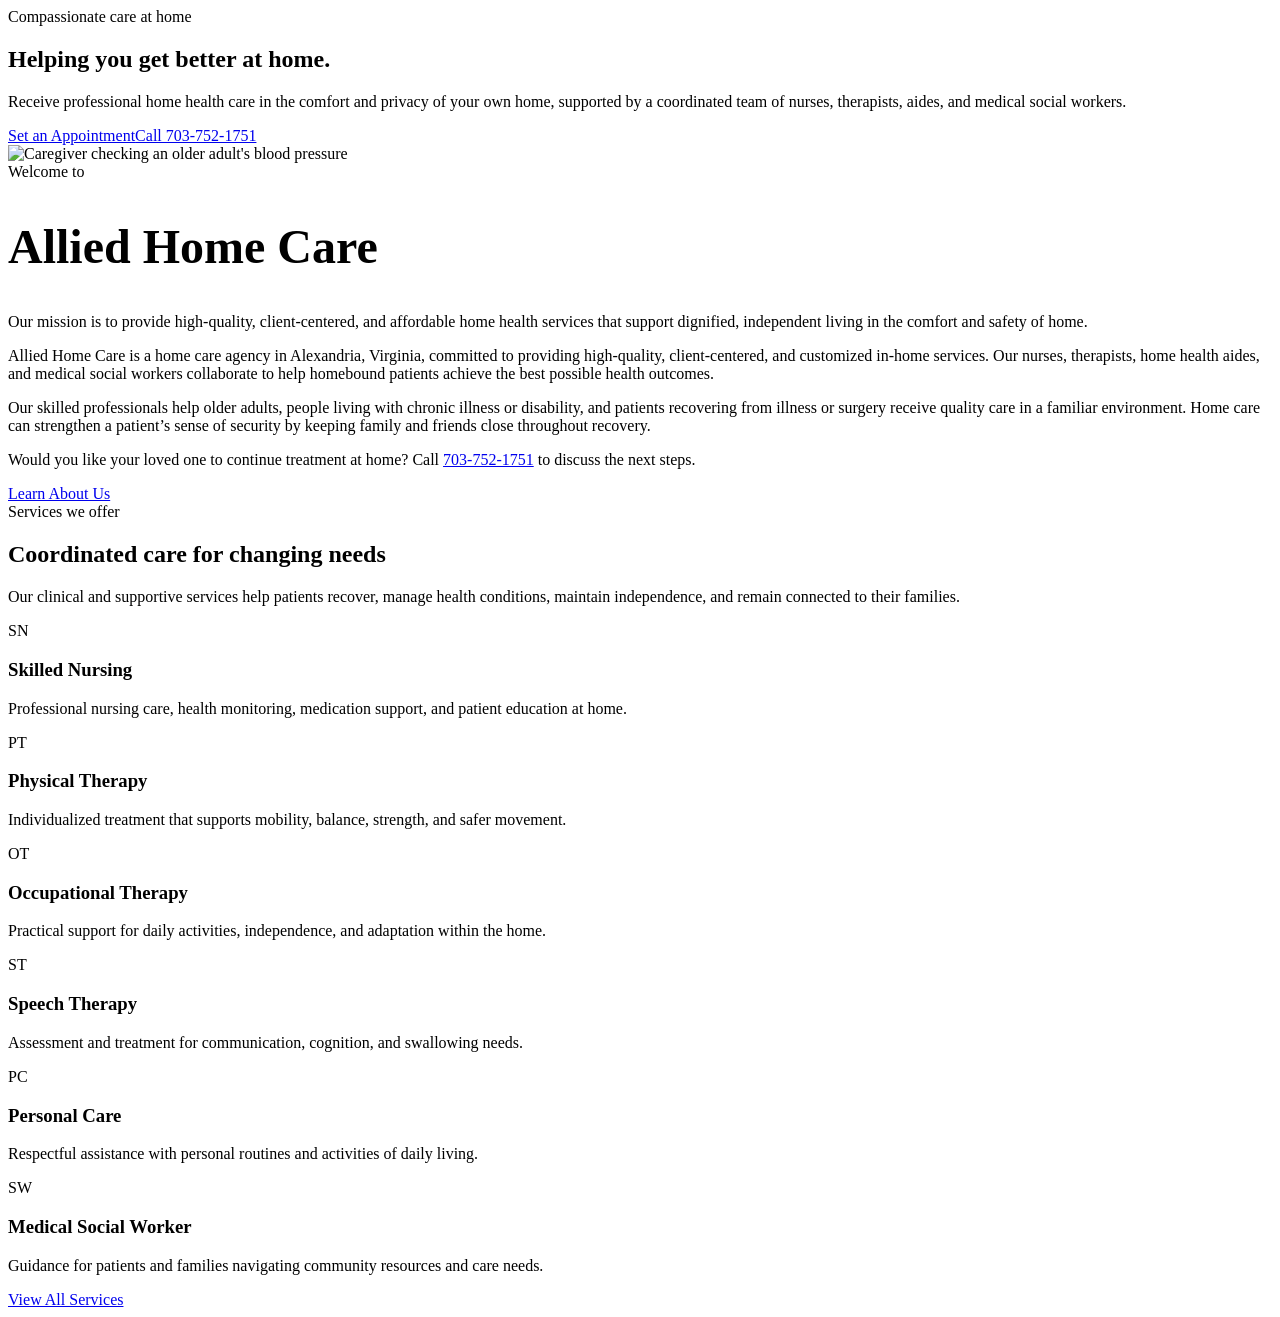
==== index.html @ 15260311 "Add index.html for Allied Home Care site" ====
<!doctype html><html lang="en"><head><meta charset="utf-8"><meta name="viewport" content="width=device-width,initial-scale=1"><title>Allied Home Care | Home Health Care in Northern Virginia</title><meta name="description" content="Allied Home Care provides skilled, client-centered home health services in Alexandria and communities across Northern Virginia."><link rel="stylesheet" href="styles.css"></head><body><div id="site-header"></div><main><section class="hero"><div class="wrap hero-grid"><div><div class="eyebrow">Compassionate care at home</div><h1>Helping you get better at home.</h1><p>Receive professional home health care in the comfort and privacy of your own home, supported by a coordinated team of nurses, therapists, aides, and medical social workers.</p><div class="actions"><a class="btn" href="contact.html">Set an Appointment</a><a class="btn outline" href="tel:+17037521751">Call 703-752-1751</a></div></div><div class="hero-image"><img src="assets/hero.png" alt="Caregiver checking an older adult's blood pressure"></div></div></section><section><div class="wrap intro-grid"><div><div class="eyebrow">Welcome to</div><h2 style="font-family:Georgia,serif;color:var(--navy);font-size:3rem;line-height:1.1">Allied Home Care</h2><div class="quote">Our mission is to provide high-quality, client-centered, and affordable home health services that support dignified, independent living in the comfort and safety of home.</div></div><div><p>Allied Home Care is a home care agency in Alexandria, Virginia, committed to providing high-quality, client-centered, and customized in-home services. Our nurses, therapists, home health aides, and medical social workers collaborate to help homebound patients achieve the best possible health outcomes.</p><p>Our skilled professionals help older adults, people living with chronic illness or disability, and patients recovering from illness or surgery receive quality care in a familiar environment. Home care can strengthen a patient’s sense of security by keeping family and friends close throughout recovery.</p><p>Would you like your loved one to continue treatment at home? Call <a href="tel:+17037521751">703-752-1751</a> to discuss the next steps.</p><a class="btn secondary" href="about.html">Learn About Us</a></div></div></section><section class="soft"><div class="wrap"><div class="section-head"><div class="eyebrow">Services we offer</div><h2>Coordinated care for changing needs</h2><p>Our clinical and supportive services help patients recover, manage health conditions, maintain independence, and remain connected to their families.</p></div><div class="cards"><article class="card"><div class="icon">SN</div><h3>Skilled Nursing</h3><p>Professional nursing care, health monitoring, medication support, and patient education at home.</p></article><article class="card"><div class="icon">PT</div><h3>Physical Therapy</h3><p>Individualized treatment that supports mobility, balance, strength, and safer movement.</p></article><article class="card"><div class="icon">OT</div><h3>Occupational Therapy</h3><p>Practical support for daily activities, independence, and adaptation within the home.</p></article><article class="card"><div class="icon">ST</div><h3>Speech Therapy</h3><p>Assessment and treatment for communication, cognition, and swallowing needs.</p></article><article class="card"><div class="icon">PC</div><h3>Personal Care</h3><p>Respectful assistance with personal routines and activities of daily living.</p></article><article class="card"><div class="icon">SW</div><h3>Medical Social Worker</h3><p>Guidance for patients and families navigating community resources and care needs.</p></article></div><div class="actions"><a class="btn secondary" href="services.html">View All Services</a></div></div></section></main><div id="site-footer"></div><script src="site.js"></script></body></html>
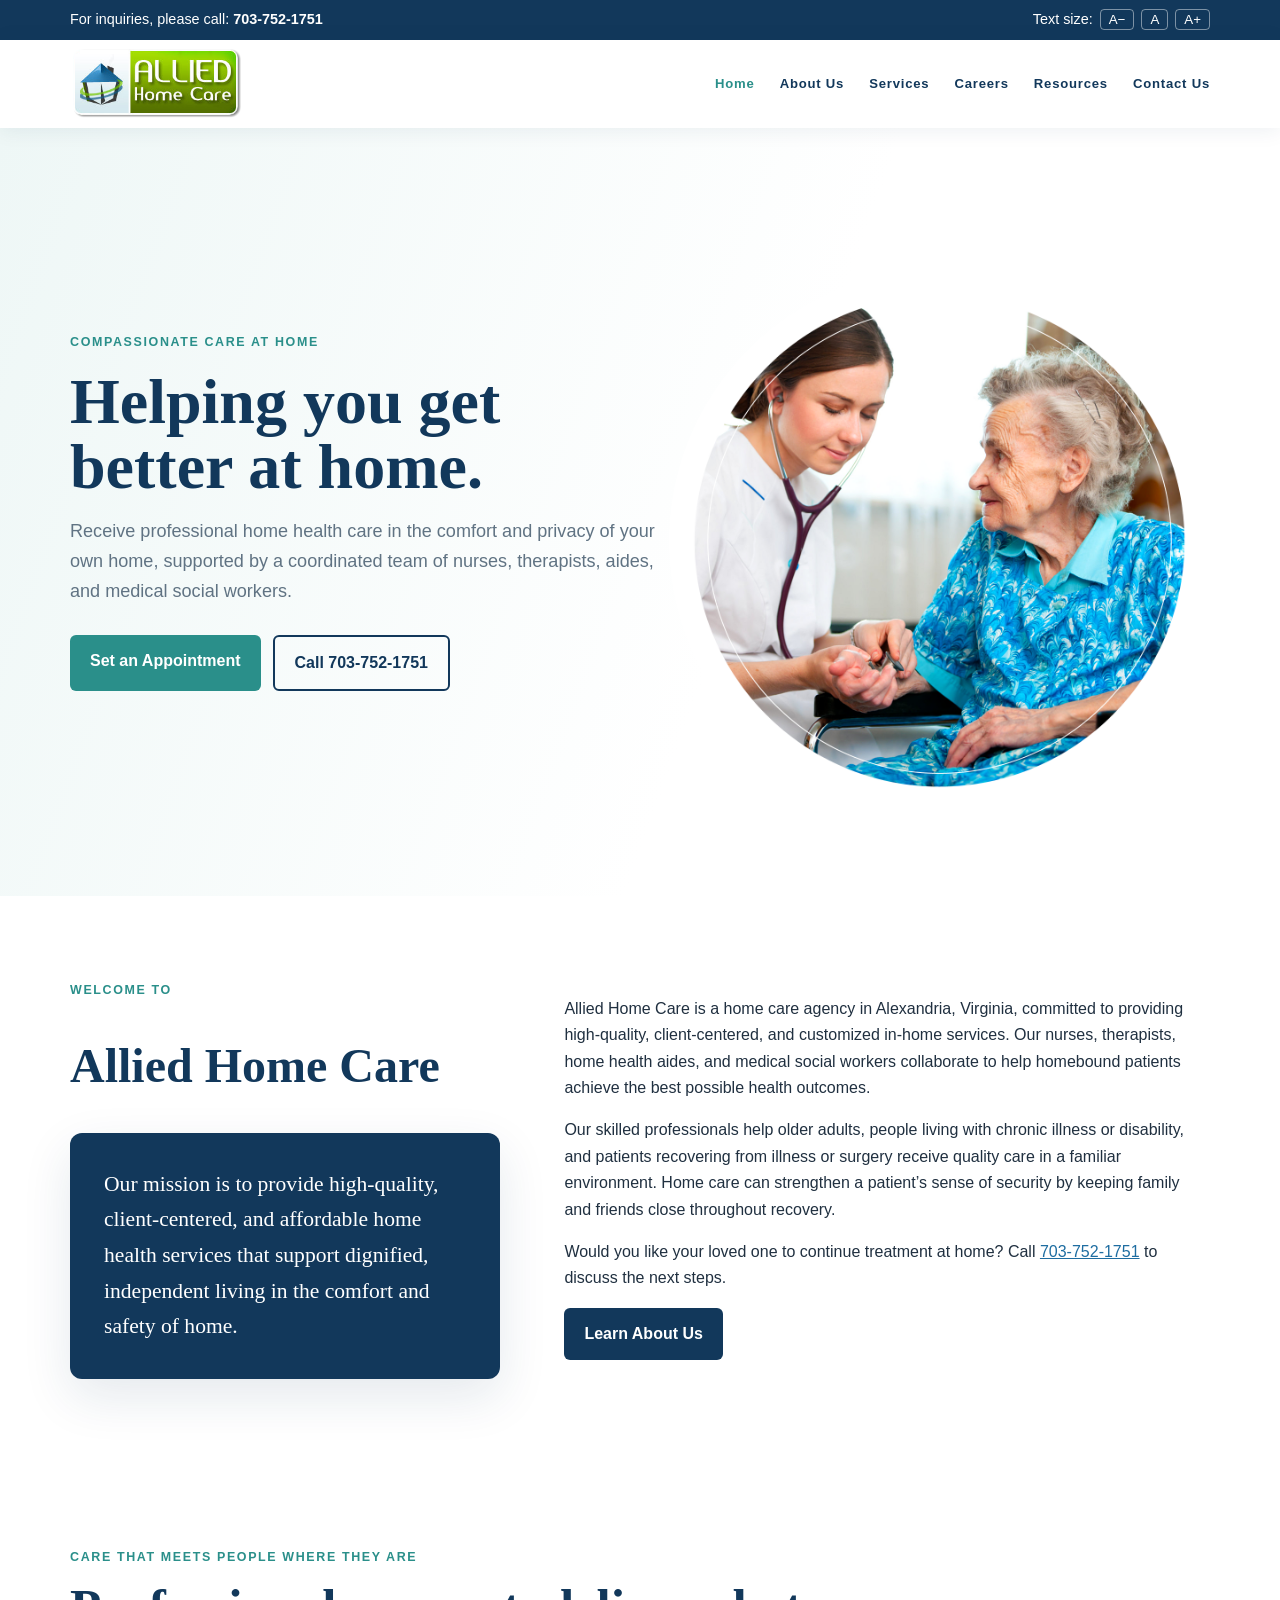
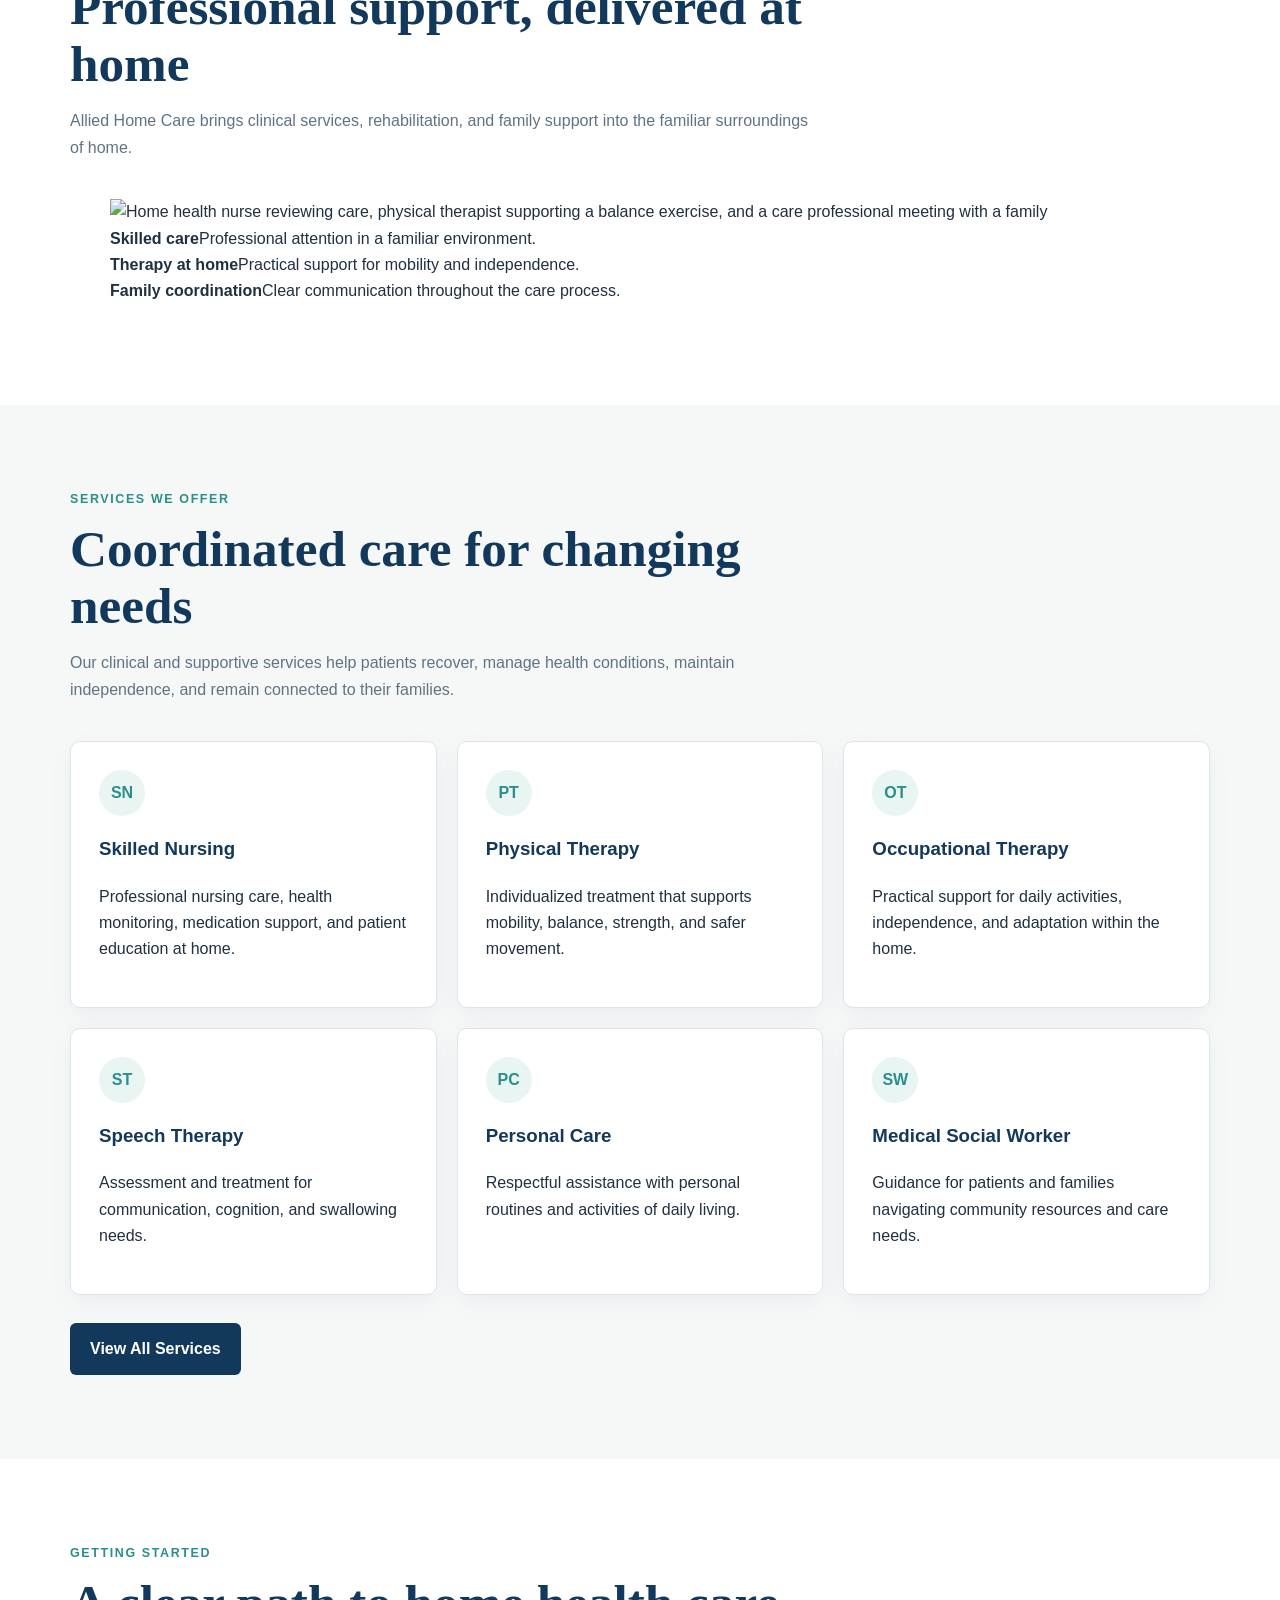
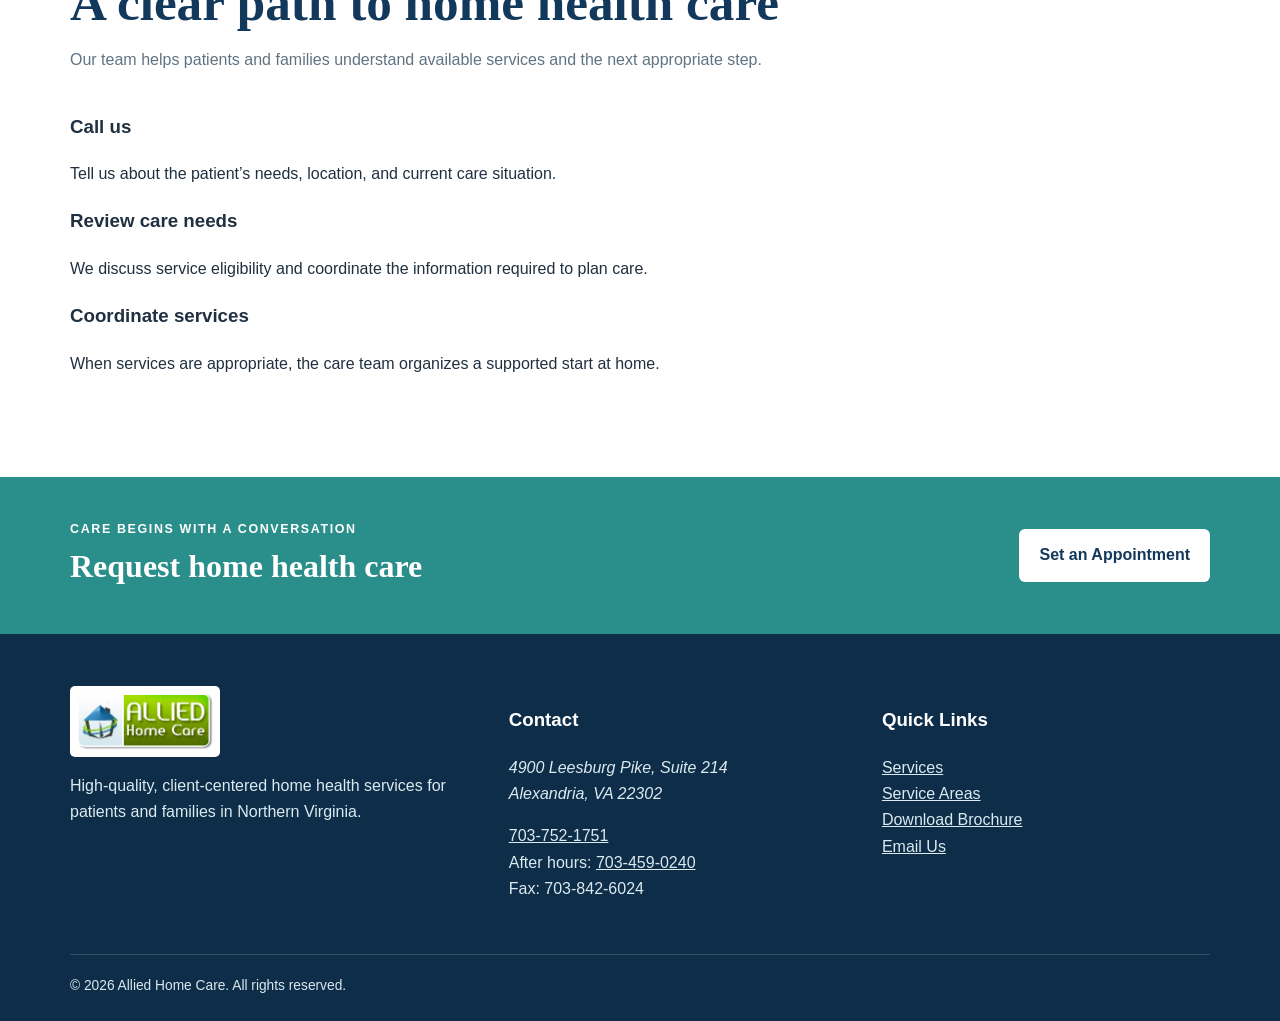
==== commit 57085380: "Add home-care photography and improve index.html" ====
--- a/index.html
+++ b/index.html
@@ -1 +1,222 @@
-<!doctype html><html lang="en"><head><meta charset="utf-8"><meta name="viewport" content="width=device-width,initial-scale=1"><title>Allied Home Care | Home Health Care in Northern Virginia</title><meta name="description" content="Allied Home Care provides skilled, client-centered home health services in Alexandria and communities across Northern Virginia."><link rel="stylesheet" href="styles.css"></head><body><div id="site-header"></div><main><section class="hero"><div class="wrap hero-grid"><div><div class="eyebrow">Compassionate care at home</div><h1>Helping you get better at home.</h1><p>Receive professional home health care in the comfort and privacy of your own home, supported by a coordinated team of nurses, therapists, aides, and medical social workers.</p><div class="actions"><a class="btn" href="contact.html">Set an Appointment</a><a class="btn outline" href="tel:+17037521751">Call 703-752-1751</a></div></div><div class="hero-image"><img src="assets/hero.png" alt="Caregiver checking an older adult's blood pressure"></div></div></section><section><div class="wrap intro-grid"><div><div class="eyebrow">Welcome to</div><h2 style="font-family:Georgia,serif;color:var(--navy);font-size:3rem;line-height:1.1">Allied Home Care</h2><div class="quote">Our mission is to provide high-quality, client-centered, and affordable home health services that support dignified, independent living in the comfort and safety of home.</div></div><div><p>Allied Home Care is a home care agency in Alexandria, Virginia, committed to providing high-quality, client-centered, and customized in-home services. Our nurses, therapists, home health aides, and medical social workers collaborate to help homebound patients achieve the best possible health outcomes.</p><p>Our skilled professionals help older adults, people living with chronic illness or disability, and patients recovering from illness or surgery receive quality care in a familiar environment. Home care can strengthen a patient’s sense of security by keeping family and friends close throughout recovery.</p><p>Would you like your loved one to continue treatment at home? Call <a href="tel:+17037521751">703-752-1751</a> to discuss the next steps.</p><a class="btn secondary" href="about.html">Learn About Us</a></div></div></section><section class="soft"><div class="wrap"><div class="section-head"><div class="eyebrow">Services we offer</div><h2>Coordinated care for changing needs</h2><p>Our clinical and supportive services help patients recover, manage health conditions, maintain independence, and remain connected to their families.</p></div><div class="cards"><article class="card"><div class="icon">SN</div><h3>Skilled Nursing</h3><p>Professional nursing care, health monitoring, medication support, and patient education at home.</p></article><article class="card"><div class="icon">PT</div><h3>Physical Therapy</h3><p>Individualized treatment that supports mobility, balance, strength, and safer movement.</p></article><article class="card"><div class="icon">OT</div><h3>Occupational Therapy</h3><p>Practical support for daily activities, independence, and adaptation within the home.</p></article><article class="card"><div class="icon">ST</div><h3>Speech Therapy</h3><p>Assessment and treatment for communication, cognition, and swallowing needs.</p></article><article class="card"><div class="icon">PC</div><h3>Personal Care</h3><p>Respectful assistance with personal routines and activities of daily living.</p></article><article class="card"><div class="icon">SW</div><h3>Medical Social Worker</h3><p>Guidance for patients and families navigating community resources and care needs.</p></article></div><div class="actions"><a class="btn secondary" href="services.html">View All Services</a></div></div></section></main><div id="site-footer"></div><script src="site.js"></script></body></html>
+<!doctype html>
+<html lang="en">
+  <head>
+    <meta charset="utf-8" />
+    <meta name="viewport" content="width=device-width,initial-scale=1" />
+    <title>Allied Home Care | Home Health Care in Northern Virginia</title>
+    <meta
+      name="description"
+      content="Allied Home Care provides skilled, client-centered home health services in Alexandria and communities across Northern Virginia."
+    />
+    <link rel="stylesheet" href="styles.css" />
+  </head>
+  <body>
+    <div id="site-header"></div>
+    <main>
+      <section class="hero">
+        <div class="wrap hero-grid">
+          <div>
+            <div class="eyebrow">Compassionate care at home</div>
+            <h1>Helping you get better at home.</h1>
+            <p>
+              Receive professional home health care in the comfort and privacy
+              of your own home, supported by a coordinated team of nurses,
+              therapists, aides, and medical social workers.
+            </p>
+            <div class="actions">
+              <a class="btn" href="contact.html">Set an Appointment</a
+              ><a class="btn outline" href="tel:+17037521751"
+                >Call 703-752-1751</a
+              >
+            </div>
+          </div>
+          <div class="hero-image">
+            <img
+              src="assets/hero.png"
+              alt="Caregiver checking an older adult's blood pressure"
+            />
+          </div>
+        </div>
+      </section>
+      <section>
+        <div class="wrap intro-grid">
+          <div>
+            <div class="eyebrow">Welcome to</div>
+            <h2
+              style="
+                font-family: Georgia, serif;
+                color: var(--navy);
+                font-size: 3rem;
+                line-height: 1.1;
+              "
+            >
+              Allied Home Care
+            </h2>
+            <div class="quote">
+              Our mission is to provide high-quality, client-centered, and
+              affordable home health services that support dignified,
+              independent living in the comfort and safety of home.
+            </div>
+          </div>
+          <div>
+            <p>
+              Allied Home Care is a home care agency in Alexandria, Virginia,
+              committed to providing high-quality, client-centered, and
+              customized in-home services. Our nurses, therapists, home health
+              aides, and medical social workers collaborate to help homebound
+              patients achieve the best possible health outcomes.
+            </p>
+            <p>
+              Our skilled professionals help older adults, people living with
+              chronic illness or disability, and patients recovering from
+              illness or surgery receive quality care in a familiar environment.
+              Home care can strengthen a patient’s sense of security by keeping
+              family and friends close throughout recovery.
+            </p>
+            <p>
+              Would you like your loved one to continue treatment at home? Call
+              <a href="tel:+17037521751">703-752-1751</a> to discuss the next
+              steps.
+            </p>
+            <a class="btn secondary" href="about.html">Learn About Us</a>
+          </div>
+        </div>
+      </section>
+      <section>
+        <div class="wrap">
+          <div class="section-head">
+            <div class="eyebrow">Care that meets people where they are</div>
+            <h2>Professional support, delivered at home</h2>
+            <p>
+              Allied Home Care brings clinical services, rehabilitation, and
+              family support into the familiar surroundings of home.
+            </p>
+          </div>
+          <figure class="care-gallery">
+            <img
+              src="assets/home-care-gallery.webp"
+              alt="Home health nurse reviewing care, physical therapist supporting a balance exercise, and a care professional meeting with a family"
+            />
+            <figcaption class="gallery-caption">
+              <div>
+                <strong>Skilled care</strong>Professional attention in a
+                familiar environment.
+              </div>
+              <div>
+                <strong>Therapy at home</strong>Practical support for mobility
+                and independence.
+              </div>
+              <div>
+                <strong>Family coordination</strong>Clear communication
+                throughout the care process.
+              </div>
+            </figcaption>
+          </figure>
+        </div>
+      </section>
+      <section class="soft">
+        <div class="wrap">
+          <div class="section-head">
+            <div class="eyebrow">Services we offer</div>
+            <h2>Coordinated care for changing needs</h2>
+            <p>
+              Our clinical and supportive services help patients recover, manage
+              health conditions, maintain independence, and remain connected to
+              their families.
+            </p>
+          </div>
+          <div class="cards">
+            <article class="card">
+              <div class="icon">SN</div>
+              <h3>Skilled Nursing</h3>
+              <p>
+                Professional nursing care, health monitoring, medication
+                support, and patient education at home.
+              </p>
+            </article>
+            <article class="card">
+              <div class="icon">PT</div>
+              <h3>Physical Therapy</h3>
+              <p>
+                Individualized treatment that supports mobility, balance,
+                strength, and safer movement.
+              </p>
+            </article>
+            <article class="card">
+              <div class="icon">OT</div>
+              <h3>Occupational Therapy</h3>
+              <p>
+                Practical support for daily activities, independence, and
+                adaptation within the home.
+              </p>
+            </article>
+            <article class="card">
+              <div class="icon">ST</div>
+              <h3>Speech Therapy</h3>
+              <p>
+                Assessment and treatment for communication, cognition, and
+                swallowing needs.
+              </p>
+            </article>
+            <article class="card">
+              <div class="icon">PC</div>
+              <h3>Personal Care</h3>
+              <p>
+                Respectful assistance with personal routines and activities of
+                daily living.
+              </p>
+            </article>
+            <article class="card">
+              <div class="icon">SW</div>
+              <h3>Medical Social Worker</h3>
+              <p>
+                Guidance for patients and families navigating community
+                resources and care needs.
+              </p>
+            </article>
+          </div>
+          <div class="actions">
+            <a class="btn secondary" href="services.html">View All Services</a>
+          </div>
+        </div>
+      </section>
+      <section>
+        <div class="wrap">
+          <div class="section-head">
+            <div class="eyebrow">Getting started</div>
+            <h2>A clear path to home health care</h2>
+            <p>
+              Our team helps patients and families understand available services
+              and the next appropriate step.
+            </p>
+          </div>
+          <div class="steps">
+            <article class="step">
+              <h3>Call us</h3>
+              <p>
+                Tell us about the patient’s needs, location, and current care
+                situation.
+              </p>
+            </article>
+            <article class="step">
+              <h3>Review care needs</h3>
+              <p>
+                We discuss service eligibility and coordinate the information
+                required to plan care.
+              </p>
+            </article>
+            <article class="step">
+              <h3>Coordinate services</h3>
+              <p>
+                When services are appropriate, the care team organizes a
+                supported start at home.
+              </p>
+            </article>
+          </div>
+        </div>
+      </section>
+    </main>
+    <div id="site-footer"></div>
+    <script src="site.js"></script>
+  </body>
+</html>
--- a/styles.css
+++ b/styles.css
@@ -0,0 +1 @@
+:root{--navy:#12385b;--blue:#1e6da1;--teal:#2a8f8a;--gold:#efb23f;--ink:#203040;--muted:#607383;--cream:#f6f8f8;--white:#fff;--shadow:0 18px 50px rgba(18,56,91,.11);font-size:16px}*{box-sizing:border-box}html{scroll-behavior:smooth}body{margin:0;color:var(--ink);font-family:Inter,Arial,sans-serif;line-height:1.65;background:var(--white)}a{color:var(--blue)}img{max-width:100%;display:block}.wrap{width:min(1140px,calc(100% - 40px));margin:auto}.topbar{background:var(--navy);color:#fff;font-size:.9rem}.topbar .wrap{display:flex;justify-content:space-between;align-items:center;padding:8px 0}.topbar a{color:#fff;text-decoration:none;font-weight:700}.text-tools{display:flex;align-items:center;gap:7px}.text-tools button{border:1px solid rgba(255,255,255,.45);background:transparent;color:#fff;border-radius:4px;cursor:pointer;padding:2px 8px}.site-header{background:#fff;position:sticky;top:0;z-index:20;box-shadow:0 2px 20px rgba(18,56,91,.08)}.nav{min-height:88px;display:flex;align-items:center;justify-content:space-between;gap:24px}.logo img{width:174px;height:auto}.nav-links{display:flex;align-items:center;gap:25px}.nav-links a{color:var(--navy);font-size:.82rem;font-weight:800;letter-spacing:.06em;text-decoration:none}.nav-links a:hover,.nav-links a[aria-current=page]{color:var(--teal)}.menu{display:none;border:0;background:var(--navy);color:#fff;padding:9px 12px;border-radius:5px}.hero{background:linear-gradient(110deg,#eef7f6 0%,#fff 58%);overflow:hidden}.hero-grid{min-height:600px;display:grid;grid-template-columns:1.05fr .95fr;align-items:center}.eyebrow{color:var(--teal);font-weight:800;letter-spacing:.13em;text-transform:uppercase;font-size:.78rem}.hero h1{font-family:Georgia,serif;color:var(--navy);font-size:clamp(2.8rem,5vw,5.4rem);line-height:1.02;margin:.25em 0}.hero p{font-size:1.13rem;color:var(--muted);max-width:600px}.hero-image{align-self:end}.hero-image img{width:100%;max-height:570px;object-fit:contain;object-position:bottom}.actions{display:flex;flex-wrap:wrap;gap:12px;margin-top:28px}.btn{display:inline-block;background:var(--teal);color:#fff;text-decoration:none;font-weight:800;padding:13px 20px;border-radius:6px}.btn.secondary{background:var(--navy)}.btn.outline{background:transparent;color:var(--navy);border:2px solid var(--navy)}section{padding:84px 0}.section-head{max-width:750px;margin-bottom:38px}.section-head h2,.page-hero h1{font-family:Georgia,serif;color:var(--navy);font-size:clamp(2rem,4vw,3.4rem);line-height:1.12;margin:.2em 0}.section-head p{color:var(--muted)}.intro-grid{display:grid;grid-template-columns:.8fr 1.2fr;gap:64px;align-items:start}.quote{background:var(--navy);color:#fff;padding:34px;border-radius:12px;box-shadow:var(--shadow);font-family:Georgia,serif;font-size:1.35rem}.cards{display:grid;grid-template-columns:repeat(3,1fr);gap:20px}.card{background:#fff;border:1px solid #dce5e8;border-radius:10px;padding:28px;box-shadow:0 8px 26px rgba(18,56,91,.05)}.card h3{color:var(--navy);margin-top:0}.card .icon{width:46px;height:46px;border-radius:50%;display:grid;place-items:center;background:#e8f5f3;color:var(--teal);font-weight:900;margin-bottom:18px}.soft{background:var(--cream)}.contact-band{background:var(--teal);color:#fff;padding:42px 0}.contact-band .wrap{display:flex;justify-content:space-between;align-items:center;gap:25px}.contact-band h2{font-family:Georgia,serif;margin:0;font-size:2rem}.contact-band .btn{background:#fff;color:var(--navy)}.page-hero{padding:76px 0;background:linear-gradient(120deg,#edf7f6,#f8fafb)}.content-grid{display:grid;grid-template-columns:1.4fr .6fr;gap:50px}.sidebar{background:var(--cream);padding:28px;border-radius:10px;height:max-content}.sidebar h3{color:var(--navy)}.service-list,.areas{display:grid;grid-template-columns:repeat(2,1fr);gap:16px}.areas div{padding:15px;background:#fff;border-left:4px solid var(--teal);box-shadow:0 3px 12px rgba(18,56,91,.07)}.contact-list{list-style:none;padding:0}.contact-list li{margin:10px 0}.footer{background:#0d2d49;color:#dce9ef;padding:52px 0 24px}.footer-grid{display:grid;grid-template-columns:1.2fr 1fr 1fr;gap:45px}.footer img{width:150px;background:#fff;padding:5px;border-radius:5px}.footer h3{color:#fff}.footer a{color:#dce9ef}.footer-bottom{border-top:1px solid rgba(255,255,255,.16);margin-top:35px;padding-top:20px;font-size:.86rem}.notice{padding:15px 18px;border-left:4px solid var(--gold);background:#fff8e8}.form-grid{display:grid;grid-template-columns:1fr 1fr;gap:18px}label{font-weight:700;color:var(--navy)}input,textarea,select{width:100%;padding:12px;border:1px solid #b9c8cf;border-radius:5px;font:inherit}textarea{min-height:140px}.full{grid-column:1/-1}@media(max-width:820px){.menu{display:block}.nav-links{display:none;position:absolute;top:88px;left:0;right:0;background:#fff;padding:22px 30px;flex-direction:column;align-items:flex-start;box-shadow:var(--shadow)}.nav-links.open{display:flex}.hero-grid,.intro-grid,.content-grid{grid-template-columns:1fr}.hero-grid{padding-top:55px}.hero-image img{max-height:400px}.cards{grid-template-columns:1fr 1fr}.footer-grid{grid-template-columns:1fr}.contact-band .wrap{align-items:flex-start;flex-direction:column}}@media(max-width:560px){.wrap{width:min(100% - 28px,1140px)}.topbar .wrap{align-items:flex-start;gap:6px;flex-direction:column}.cards,.service-list,.areas,.form-grid{grid-template-columns:1fr}.hero h1{font-size:2.7rem}.hero-grid{min-height:auto}section{padding:58px 0}.full{grid-column:auto}}
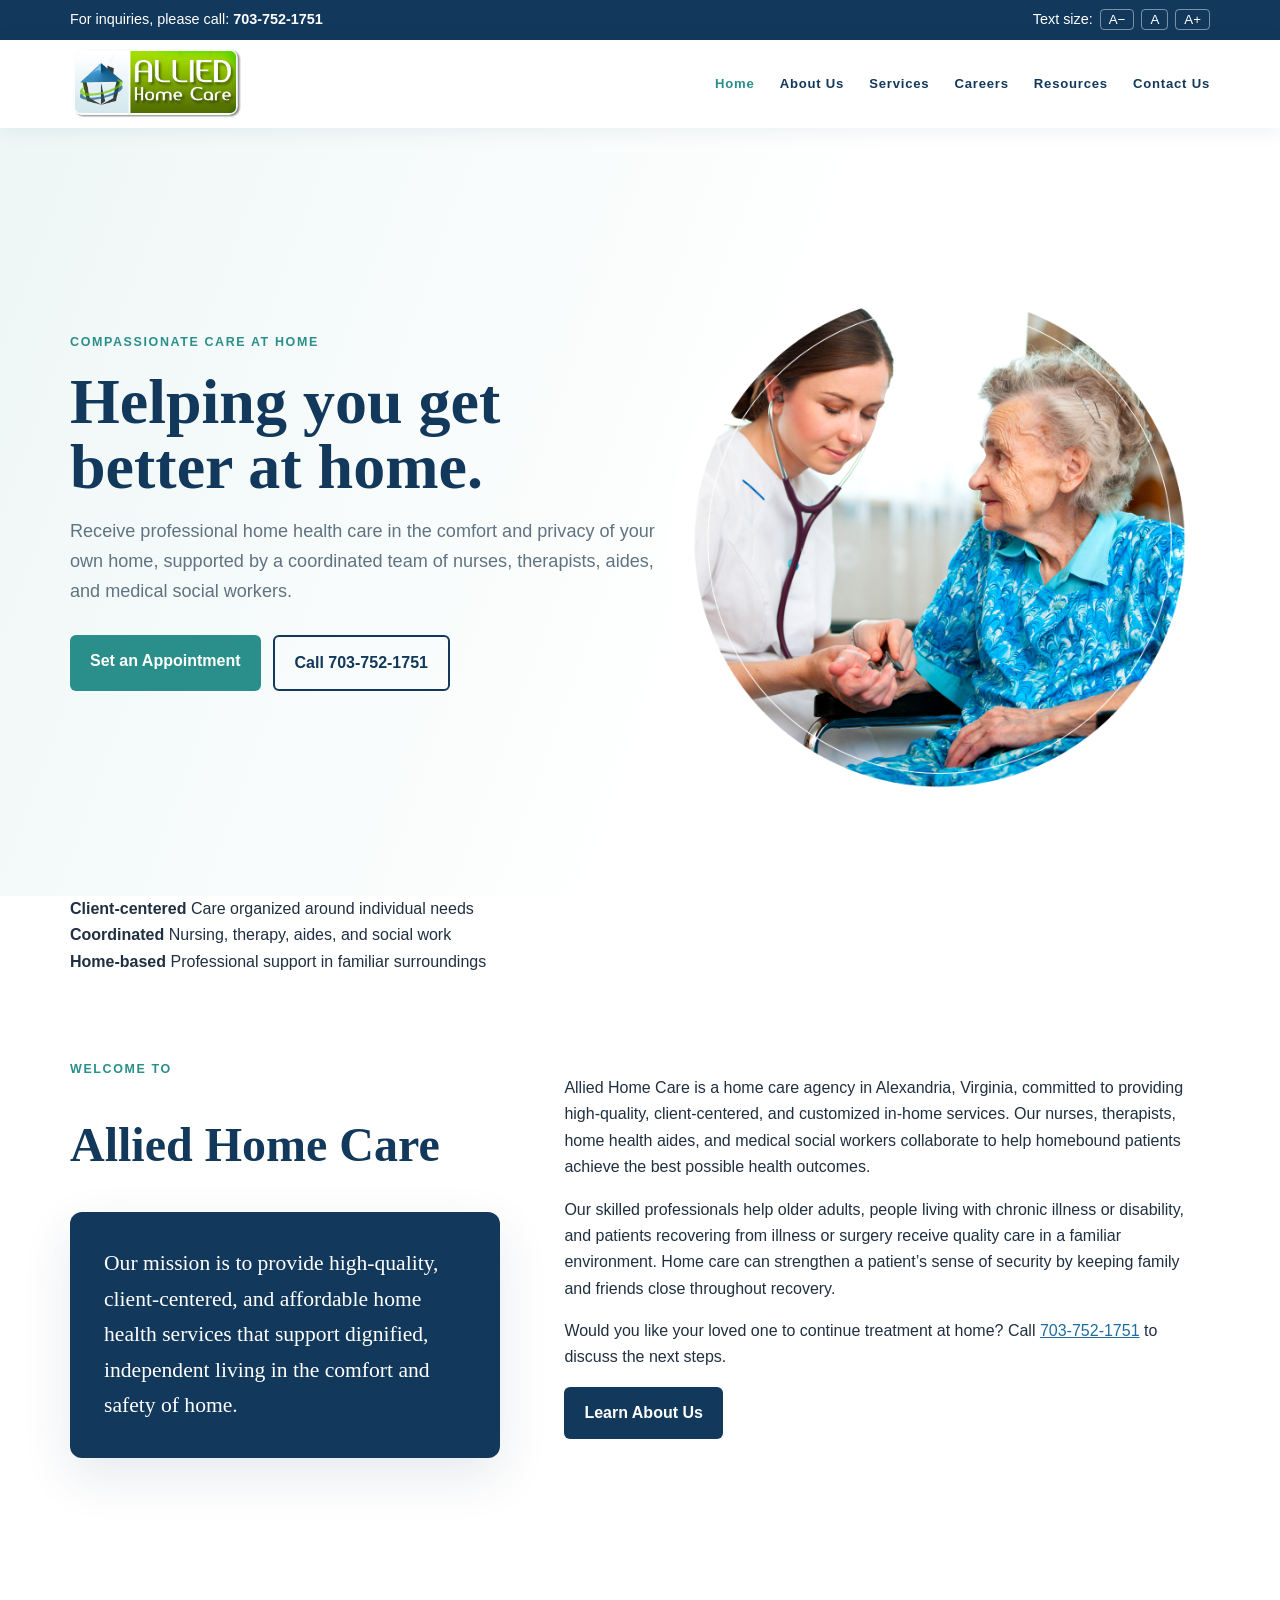
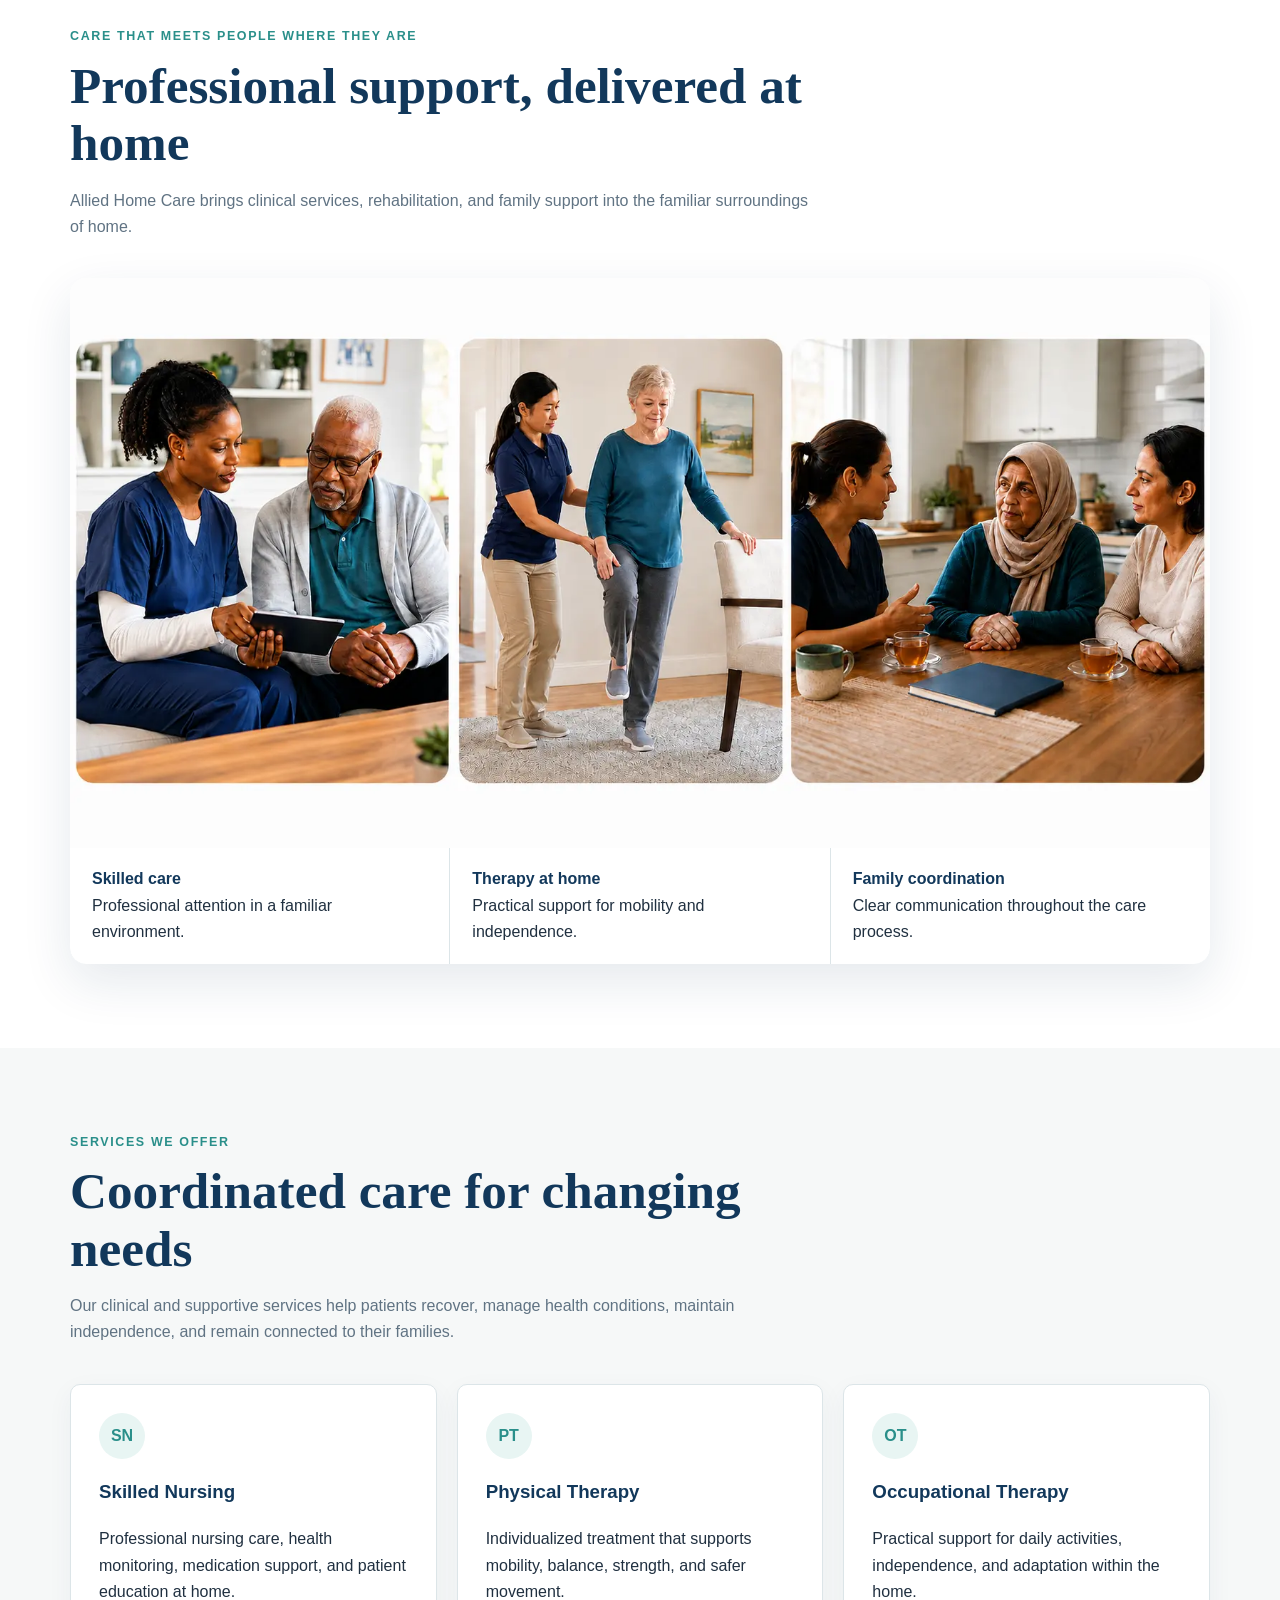
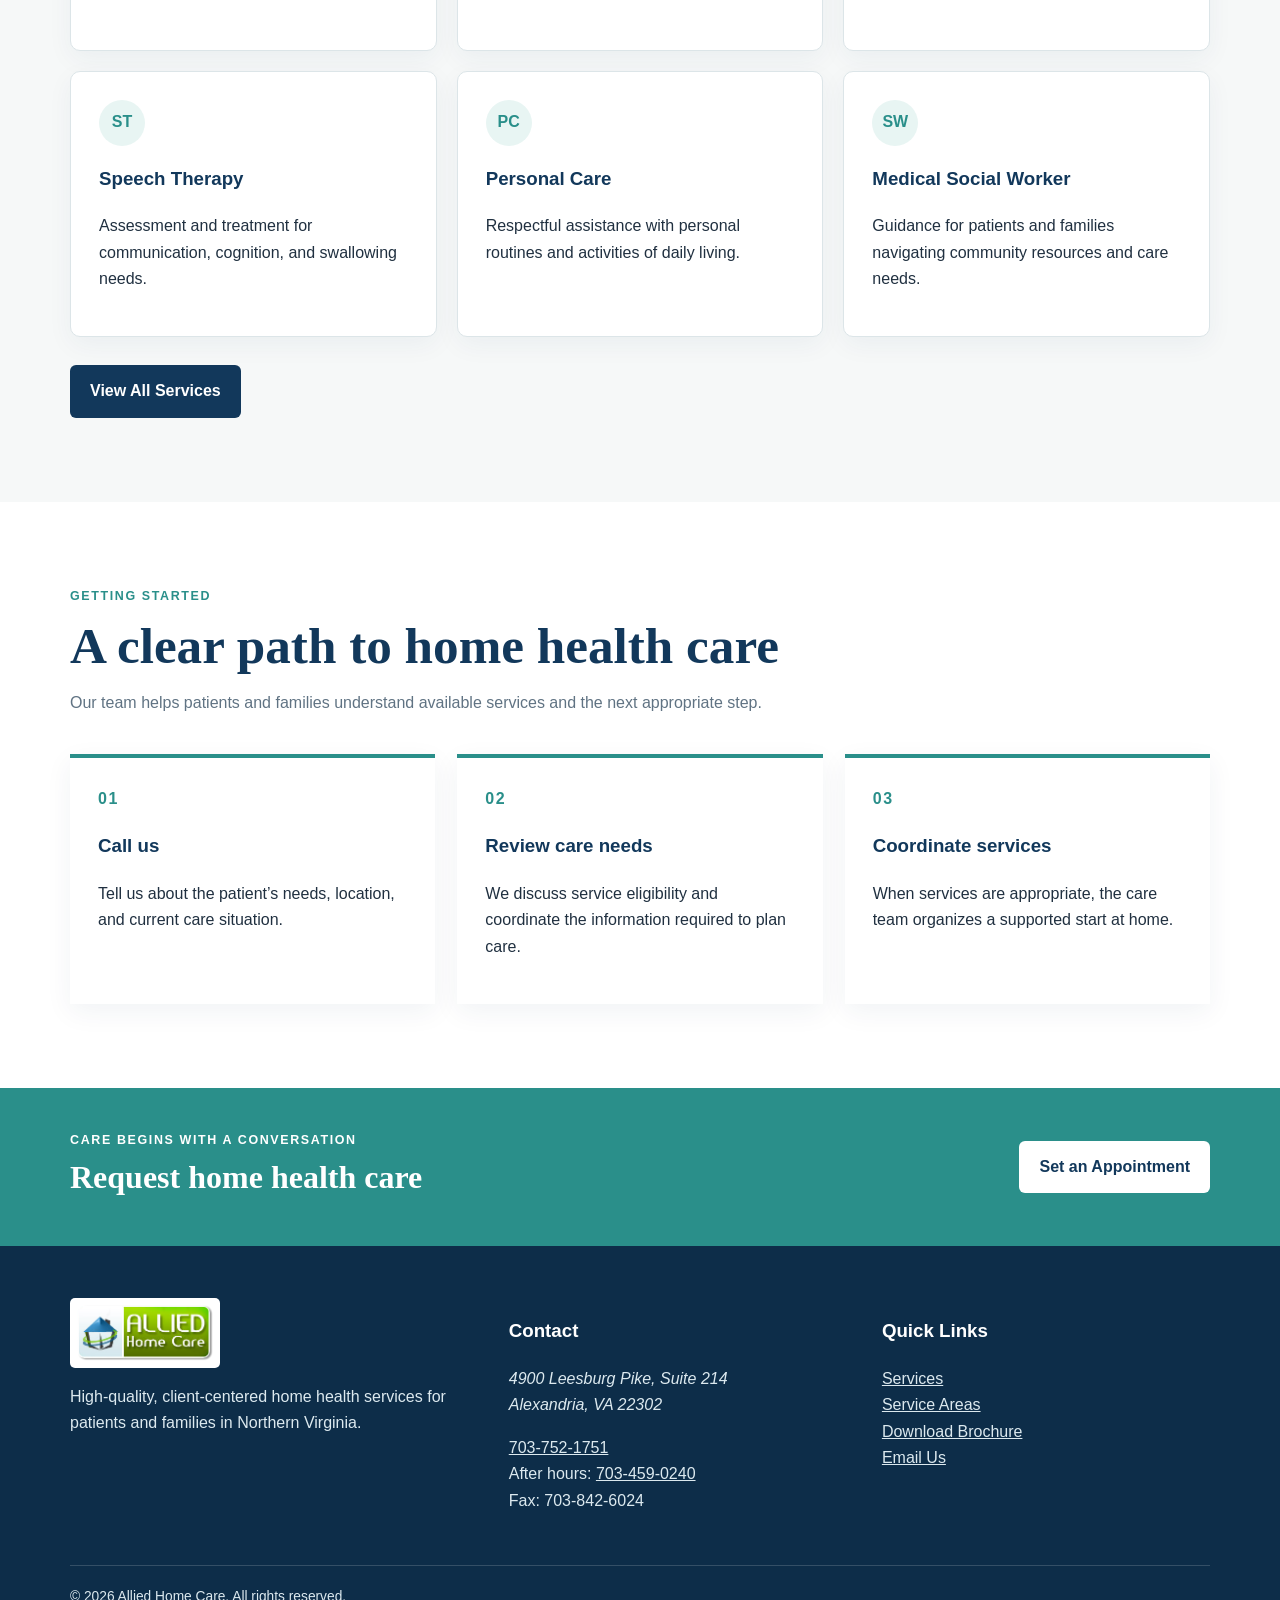
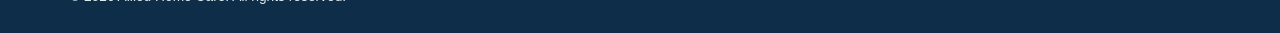
==== commit 8350924f: "Modernize Allied Home Care index.html" ====
--- a/index.html
+++ b/index.html
@@ -33,11 +33,27 @@
           <div class="hero-image">
             <img
               src="assets/hero.png"
-              alt="Caregiver checking an older adult's blood pressure"
+              alt="Home health professional caring for an older adult"
             />
           </div>
         </div>
       </section>
+      <div class="trust-strip" aria-label="Allied Home Care priorities">
+        <div class="wrap trust-grid">
+          <div>
+            <strong>Client-centered</strong>
+            <span>Care organized around individual needs</span>
+          </div>
+          <div>
+            <strong>Coordinated</strong>
+            <span>Nursing, therapy, aides, and social work</span>
+          </div>
+          <div>
+            <strong>Home-based</strong>
+            <span>Professional support in familiar surroundings</span>
+          </div>
+        </div>
+      </div>
       <section>
         <div class="wrap intro-grid">
           <div>
--- a/styles.css
+++ b/styles.css
@@ -1 +1,483 @@
-:root{--navy:#12385b;--blue:#1e6da1;--teal:#2a8f8a;--gold:#efb23f;--ink:#203040;--muted:#607383;--cream:#f6f8f8;--white:#fff;--shadow:0 18px 50px rgba(18,56,91,.11);font-size:16px}*{box-sizing:border-box}html{scroll-behavior:smooth}body{margin:0;color:var(--ink);font-family:Inter,Arial,sans-serif;line-height:1.65;background:var(--white)}a{color:var(--blue)}img{max-width:100%;display:block}.wrap{width:min(1140px,calc(100% - 40px));margin:auto}.topbar{background:var(--navy);color:#fff;font-size:.9rem}.topbar .wrap{display:flex;justify-content:space-between;align-items:center;padding:8px 0}.topbar a{color:#fff;text-decoration:none;font-weight:700}.text-tools{display:flex;align-items:center;gap:7px}.text-tools button{border:1px solid rgba(255,255,255,.45);background:transparent;color:#fff;border-radius:4px;cursor:pointer;padding:2px 8px}.site-header{background:#fff;position:sticky;top:0;z-index:20;box-shadow:0 2px 20px rgba(18,56,91,.08)}.nav{min-height:88px;display:flex;align-items:center;justify-content:space-between;gap:24px}.logo img{width:174px;height:auto}.nav-links{display:flex;align-items:center;gap:25px}.nav-links a{color:var(--navy);font-size:.82rem;font-weight:800;letter-spacing:.06em;text-decoration:none}.nav-links a:hover,.nav-links a[aria-current=page]{color:var(--teal)}.menu{display:none;border:0;background:var(--navy);color:#fff;padding:9px 12px;border-radius:5px}.hero{background:linear-gradient(110deg,#eef7f6 0%,#fff 58%);overflow:hidden}.hero-grid{min-height:600px;display:grid;grid-template-columns:1.05fr .95fr;align-items:center}.eyebrow{color:var(--teal);font-weight:800;letter-spacing:.13em;text-transform:uppercase;font-size:.78rem}.hero h1{font-family:Georgia,serif;color:var(--navy);font-size:clamp(2.8rem,5vw,5.4rem);line-height:1.02;margin:.25em 0}.hero p{font-size:1.13rem;color:var(--muted);max-width:600px}.hero-image{align-self:end}.hero-image img{width:100%;max-height:570px;object-fit:contain;object-position:bottom}.actions{display:flex;flex-wrap:wrap;gap:12px;margin-top:28px}.btn{display:inline-block;background:var(--teal);color:#fff;text-decoration:none;font-weight:800;padding:13px 20px;border-radius:6px}.btn.secondary{background:var(--navy)}.btn.outline{background:transparent;color:var(--navy);border:2px solid var(--navy)}section{padding:84px 0}.section-head{max-width:750px;margin-bottom:38px}.section-head h2,.page-hero h1{font-family:Georgia,serif;color:var(--navy);font-size:clamp(2rem,4vw,3.4rem);line-height:1.12;margin:.2em 0}.section-head p{color:var(--muted)}.intro-grid{display:grid;grid-template-columns:.8fr 1.2fr;gap:64px;align-items:start}.quote{background:var(--navy);color:#fff;padding:34px;border-radius:12px;box-shadow:var(--shadow);font-family:Georgia,serif;font-size:1.35rem}.cards{display:grid;grid-template-columns:repeat(3,1fr);gap:20px}.card{background:#fff;border:1px solid #dce5e8;border-radius:10px;padding:28px;box-shadow:0 8px 26px rgba(18,56,91,.05)}.card h3{color:var(--navy);margin-top:0}.card .icon{width:46px;height:46px;border-radius:50%;display:grid;place-items:center;background:#e8f5f3;color:var(--teal);font-weight:900;margin-bottom:18px}.soft{background:var(--cream)}.contact-band{background:var(--teal);color:#fff;padding:42px 0}.contact-band .wrap{display:flex;justify-content:space-between;align-items:center;gap:25px}.contact-band h2{font-family:Georgia,serif;margin:0;font-size:2rem}.contact-band .btn{background:#fff;color:var(--navy)}.page-hero{padding:76px 0;background:linear-gradient(120deg,#edf7f6,#f8fafb)}.content-grid{display:grid;grid-template-columns:1.4fr .6fr;gap:50px}.sidebar{background:var(--cream);padding:28px;border-radius:10px;height:max-content}.sidebar h3{color:var(--navy)}.service-list,.areas{display:grid;grid-template-columns:repeat(2,1fr);gap:16px}.areas div{padding:15px;background:#fff;border-left:4px solid var(--teal);box-shadow:0 3px 12px rgba(18,56,91,.07)}.contact-list{list-style:none;padding:0}.contact-list li{margin:10px 0}.footer{background:#0d2d49;color:#dce9ef;padding:52px 0 24px}.footer-grid{display:grid;grid-template-columns:1.2fr 1fr 1fr;gap:45px}.footer img{width:150px;background:#fff;padding:5px;border-radius:5px}.footer h3{color:#fff}.footer a{color:#dce9ef}.footer-bottom{border-top:1px solid rgba(255,255,255,.16);margin-top:35px;padding-top:20px;font-size:.86rem}.notice{padding:15px 18px;border-left:4px solid var(--gold);background:#fff8e8}.form-grid{display:grid;grid-template-columns:1fr 1fr;gap:18px}label{font-weight:700;color:var(--navy)}input,textarea,select{width:100%;padding:12px;border:1px solid #b9c8cf;border-radius:5px;font:inherit}textarea{min-height:140px}.full{grid-column:1/-1}@media(max-width:820px){.menu{display:block}.nav-links{display:none;position:absolute;top:88px;left:0;right:0;background:#fff;padding:22px 30px;flex-direction:column;align-items:flex-start;box-shadow:var(--shadow)}.nav-links.open{display:flex}.hero-grid,.intro-grid,.content-grid{grid-template-columns:1fr}.hero-grid{padding-top:55px}.hero-image img{max-height:400px}.cards{grid-template-columns:1fr 1fr}.footer-grid{grid-template-columns:1fr}.contact-band .wrap{align-items:flex-start;flex-direction:column}}@media(max-width:560px){.wrap{width:min(100% - 28px,1140px)}.topbar .wrap{align-items:flex-start;gap:6px;flex-direction:column}.cards,.service-list,.areas,.form-grid{grid-template-columns:1fr}.hero h1{font-size:2.7rem}.hero-grid{min-height:auto}section{padding:58px 0}.full{grid-column:auto}}
+:root {
+  --navy: #12385b;
+  --blue: #1e6da1;
+  --teal: #2a8f8a;
+  --gold: #efb23f;
+  --ink: #203040;
+  --muted: #607383;
+  --cream: #f6f8f8;
+  --white: #fff;
+  --shadow: 0 18px 50px rgba(18, 56, 91, 0.11);
+  font-size: 16px;
+}
+* {
+  box-sizing: border-box;
+}
+html {
+  scroll-behavior: smooth;
+}
+body {
+  margin: 0;
+  color: var(--ink);
+  font-family: Inter, Arial, sans-serif;
+  line-height: 1.65;
+  background: var(--white);
+}
+a {
+  color: var(--blue);
+}
+img {
+  max-width: 100%;
+  display: block;
+}
+.wrap {
+  width: min(1140px, calc(100% - 40px));
+  margin: auto;
+}
+.topbar {
+  background: var(--navy);
+  color: #fff;
+  font-size: 0.9rem;
+}
+.topbar .wrap {
+  display: flex;
+  justify-content: space-between;
+  align-items: center;
+  padding: 8px 0;
+}
+.topbar a {
+  color: #fff;
+  text-decoration: none;
+  font-weight: 700;
+}
+.text-tools {
+  display: flex;
+  align-items: center;
+  gap: 7px;
+}
+.text-tools button {
+  border: 1px solid rgba(255, 255, 255, 0.45);
+  background: transparent;
+  color: #fff;
+  border-radius: 4px;
+  cursor: pointer;
+  padding: 2px 8px;
+}
+.site-header {
+  background: #fff;
+  position: sticky;
+  top: 0;
+  z-index: 20;
+  box-shadow: 0 2px 20px rgba(18, 56, 91, 0.08);
+}
+.nav {
+  min-height: 88px;
+  display: flex;
+  align-items: center;
+  justify-content: space-between;
+  gap: 24px;
+}
+.logo img {
+  width: 174px;
+  height: auto;
+}
+.nav-links {
+  display: flex;
+  align-items: center;
+  gap: 25px;
+}
+.nav-links a {
+  color: var(--navy);
+  font-size: 0.82rem;
+  font-weight: 800;
+  letter-spacing: 0.06em;
+  text-decoration: none;
+}
+.nav-links a:hover,
+.nav-links a[aria-current="page"] {
+  color: var(--teal);
+}
+.menu {
+  display: none;
+  border: 0;
+  background: var(--navy);
+  color: #fff;
+  padding: 9px 12px;
+  border-radius: 5px;
+}
+.hero {
+  background: linear-gradient(110deg, #eef7f6 0%, #fff 58%);
+  overflow: hidden;
+}
+.hero-grid {
+  min-height: 600px;
+  display: grid;
+  grid-template-columns: 1.05fr 0.95fr;
+  align-items: center;
+}
+.eyebrow {
+  color: var(--teal);
+  font-weight: 800;
+  letter-spacing: 0.13em;
+  text-transform: uppercase;
+  font-size: 0.78rem;
+}
+.hero h1 {
+  font-family: Georgia, serif;
+  color: var(--navy);
+  font-size: clamp(2.8rem, 5vw, 5.4rem);
+  line-height: 1.02;
+  margin: 0.25em 0;
+}
+.hero p {
+  font-size: 1.13rem;
+  color: var(--muted);
+  max-width: 600px;
+}
+.hero-image {
+  align-self: end;
+}
+.hero-image img {
+  width: 100%;
+  max-height: 570px;
+  object-fit: contain;
+  object-position: bottom;
+}
+.actions {
+  display: flex;
+  flex-wrap: wrap;
+  gap: 12px;
+  margin-top: 28px;
+}
+.btn {
+  display: inline-block;
+  background: var(--teal);
+  color: #fff;
+  text-decoration: none;
+  font-weight: 800;
+  padding: 13px 20px;
+  border-radius: 6px;
+}
+.btn.secondary {
+  background: var(--navy);
+}
+.btn.outline {
+  background: transparent;
+  color: var(--navy);
+  border: 2px solid var(--navy);
+}
+section {
+  padding: 84px 0;
+}
+.section-head {
+  max-width: 750px;
+  margin-bottom: 38px;
+}
+.section-head h2,
+.page-hero h1 {
+  font-family: Georgia, serif;
+  color: var(--navy);
+  font-size: clamp(2rem, 4vw, 3.4rem);
+  line-height: 1.12;
+  margin: 0.2em 0;
+}
+.section-head p {
+  color: var(--muted);
+}
+.intro-grid {
+  display: grid;
+  grid-template-columns: 0.8fr 1.2fr;
+  gap: 64px;
+  align-items: start;
+}
+.quote {
+  background: var(--navy);
+  color: #fff;
+  padding: 34px;
+  border-radius: 12px;
+  box-shadow: var(--shadow);
+  font-family: Georgia, serif;
+  font-size: 1.35rem;
+}
+.cards {
+  display: grid;
+  grid-template-columns: repeat(3, 1fr);
+  gap: 20px;
+}
+.card {
+  background: #fff;
+  border: 1px solid #dce5e8;
+  border-radius: 10px;
+  padding: 28px;
+  box-shadow: 0 8px 26px rgba(18, 56, 91, 0.05);
+}
+.card h3 {
+  color: var(--navy);
+  margin-top: 0;
+}
+.card .icon {
+  width: 46px;
+  height: 46px;
+  border-radius: 50%;
+  display: grid;
+  place-items: center;
+  background: #e8f5f3;
+  color: var(--teal);
+  font-weight: 900;
+  margin-bottom: 18px;
+}
+.soft {
+  background: var(--cream);
+}
+.care-gallery {
+  margin: 0;
+  border-radius: 16px;
+  overflow: hidden;
+  background: #fff;
+  box-shadow: var(--shadow);
+}
+.care-gallery img {
+  width: 100%;
+  aspect-ratio: 2 / 1;
+  object-fit: cover;
+}
+.gallery-caption {
+  display: grid;
+  grid-template-columns: repeat(3, 1fr);
+  gap: 1px;
+  background: #dce5e8;
+}
+.gallery-caption div {
+  background: #fff;
+  padding: 18px 22px;
+}
+.gallery-caption strong {
+  display: block;
+  color: var(--navy);
+}
+.care-photo {
+  min-height: 340px;
+  border-radius: 14px;
+  background-image: url("assets/home-care-gallery.webp");
+  background-repeat: no-repeat;
+  background-size: 300% 100%;
+  box-shadow: var(--shadow);
+}
+.care-photo.nursing {
+  background-position: left center;
+}
+.care-photo.therapy {
+  background-position: center center;
+}
+.care-photo.family {
+  background-position: right center;
+}
+.steps {
+  display: grid;
+  grid-template-columns: repeat(3, 1fr);
+  gap: 22px;
+  counter-reset: care-step;
+}
+.step {
+  counter-increment: care-step;
+  padding: 28px;
+  border-top: 4px solid var(--teal);
+  background: #fff;
+  box-shadow: 0 8px 26px rgba(18, 56, 91, 0.06);
+}
+.step::before {
+  content: "0" counter(care-step);
+  color: var(--teal);
+  font-weight: 900;
+  letter-spacing: 0.1em;
+}
+.step h3 {
+  color: var(--navy);
+}
+.contact-band {
+  background: var(--teal);
+  color: #fff;
+  padding: 42px 0;
+}
+.contact-band .wrap {
+  display: flex;
+  justify-content: space-between;
+  align-items: center;
+  gap: 25px;
+}
+.contact-band h2 {
+  font-family: Georgia, serif;
+  margin: 0;
+  font-size: 2rem;
+}
+.contact-band .btn {
+  background: #fff;
+  color: var(--navy);
+}
+.page-hero {
+  padding: 76px 0;
+  background: linear-gradient(120deg, #edf7f6, #f8fafb);
+}
+.content-grid {
+  display: grid;
+  grid-template-columns: 1.4fr 0.6fr;
+  gap: 50px;
+}
+.sidebar {
+  background: var(--cream);
+  padding: 28px;
+  border-radius: 10px;
+  height: max-content;
+}
+.sidebar h3 {
+  color: var(--navy);
+}
+.service-list,
+.areas {
+  display: grid;
+  grid-template-columns: repeat(2, 1fr);
+  gap: 16px;
+}
+.areas div {
+  padding: 15px;
+  background: #fff;
+  border-left: 4px solid var(--teal);
+  box-shadow: 0 3px 12px rgba(18, 56, 91, 0.07);
+}
+.contact-list {
+  list-style: none;
+  padding: 0;
+}
+.contact-list li {
+  margin: 10px 0;
+}
+.footer {
+  background: #0d2d49;
+  color: #dce9ef;
+  padding: 52px 0 24px;
+}
+.footer-grid {
+  display: grid;
+  grid-template-columns: 1.2fr 1fr 1fr;
+  gap: 45px;
+}
+.footer img {
+  width: 150px;
+  background: #fff;
+  padding: 5px;
+  border-radius: 5px;
+}
+.footer h3 {
+  color: #fff;
+}
+.footer a {
+  color: #dce9ef;
+}
+.footer-bottom {
+  border-top: 1px solid rgba(255, 255, 255, 0.16);
+  margin-top: 35px;
+  padding-top: 20px;
+  font-size: 0.86rem;
+}
+.notice {
+  padding: 15px 18px;
+  border-left: 4px solid var(--gold);
+  background: #fff8e8;
+}
+.form-grid {
+  display: grid;
+  grid-template-columns: 1fr 1fr;
+  gap: 18px;
+}
+label {
+  font-weight: 700;
+  color: var(--navy);
+}
+input,
+textarea,
+select {
+  width: 100%;
+  padding: 12px;
+  border: 1px solid #b9c8cf;
+  border-radius: 5px;
+  font: inherit;
+}
+textarea {
+  min-height: 140px;
+}
+.full {
+  grid-column: 1/-1;
+}
+@media (max-width: 820px) {
+  .menu {
+    display: block;
+  }
+  .nav-links {
+    display: none;
+    position: absolute;
+    top: 88px;
+    left: 0;
+    right: 0;
+    background: #fff;
+    padding: 22px 30px;
+    flex-direction: column;
+    align-items: flex-start;
+    box-shadow: var(--shadow);
+  }
+  .nav-links.open {
+    display: flex;
+  }
+  .hero-grid,
+  .intro-grid,
+  .content-grid {
+    grid-template-columns: 1fr;
+  }
+  .hero-grid {
+    padding-top: 55px;
+  }
+  .hero-image img {
+    max-height: 400px;
+  }
+  .cards {
+    grid-template-columns: 1fr 1fr;
+  }
+  .steps {
+    grid-template-columns: 1fr;
+  }
+  .footer-grid {
+    grid-template-columns: 1fr;
+  }
+  .contact-band .wrap {
+    align-items: flex-start;
+    flex-direction: column;
+  }
+}
+@media (max-width: 560px) {
+  .wrap {
+    width: min(100% - 28px, 1140px);
+  }
+  .topbar .wrap {
+    align-items: flex-start;
+    gap: 6px;
+    flex-direction: column;
+  }
+  .cards,
+  .service-list,
+  .areas,
+  .form-grid,
+  .gallery-caption {
+    grid-template-columns: 1fr;
+  }
+  .hero h1 {
+    font-size: 2.7rem;
+  }
+  .hero-grid {
+    min-height: auto;
+  }
+  section {
+    padding: 58px 0;
+  }
+  .full {
+    grid-column: auto;
+  }
+}
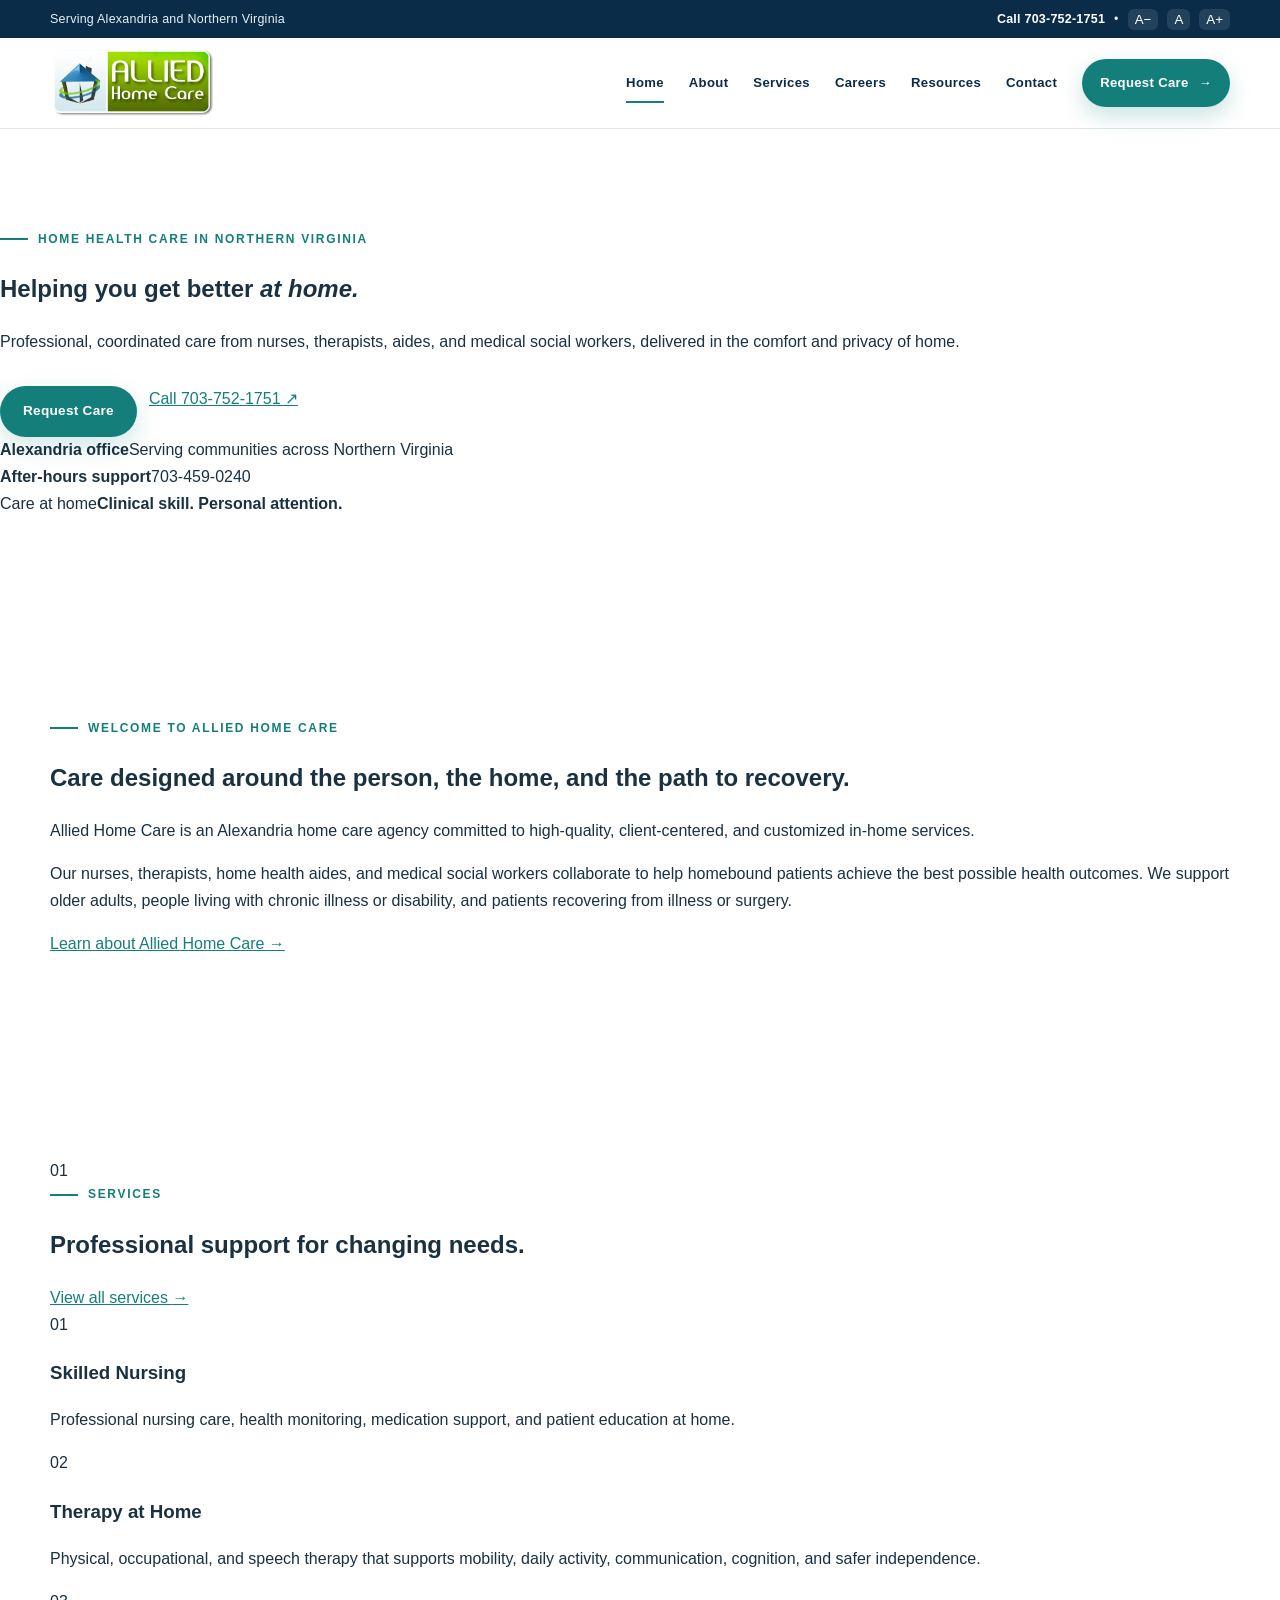
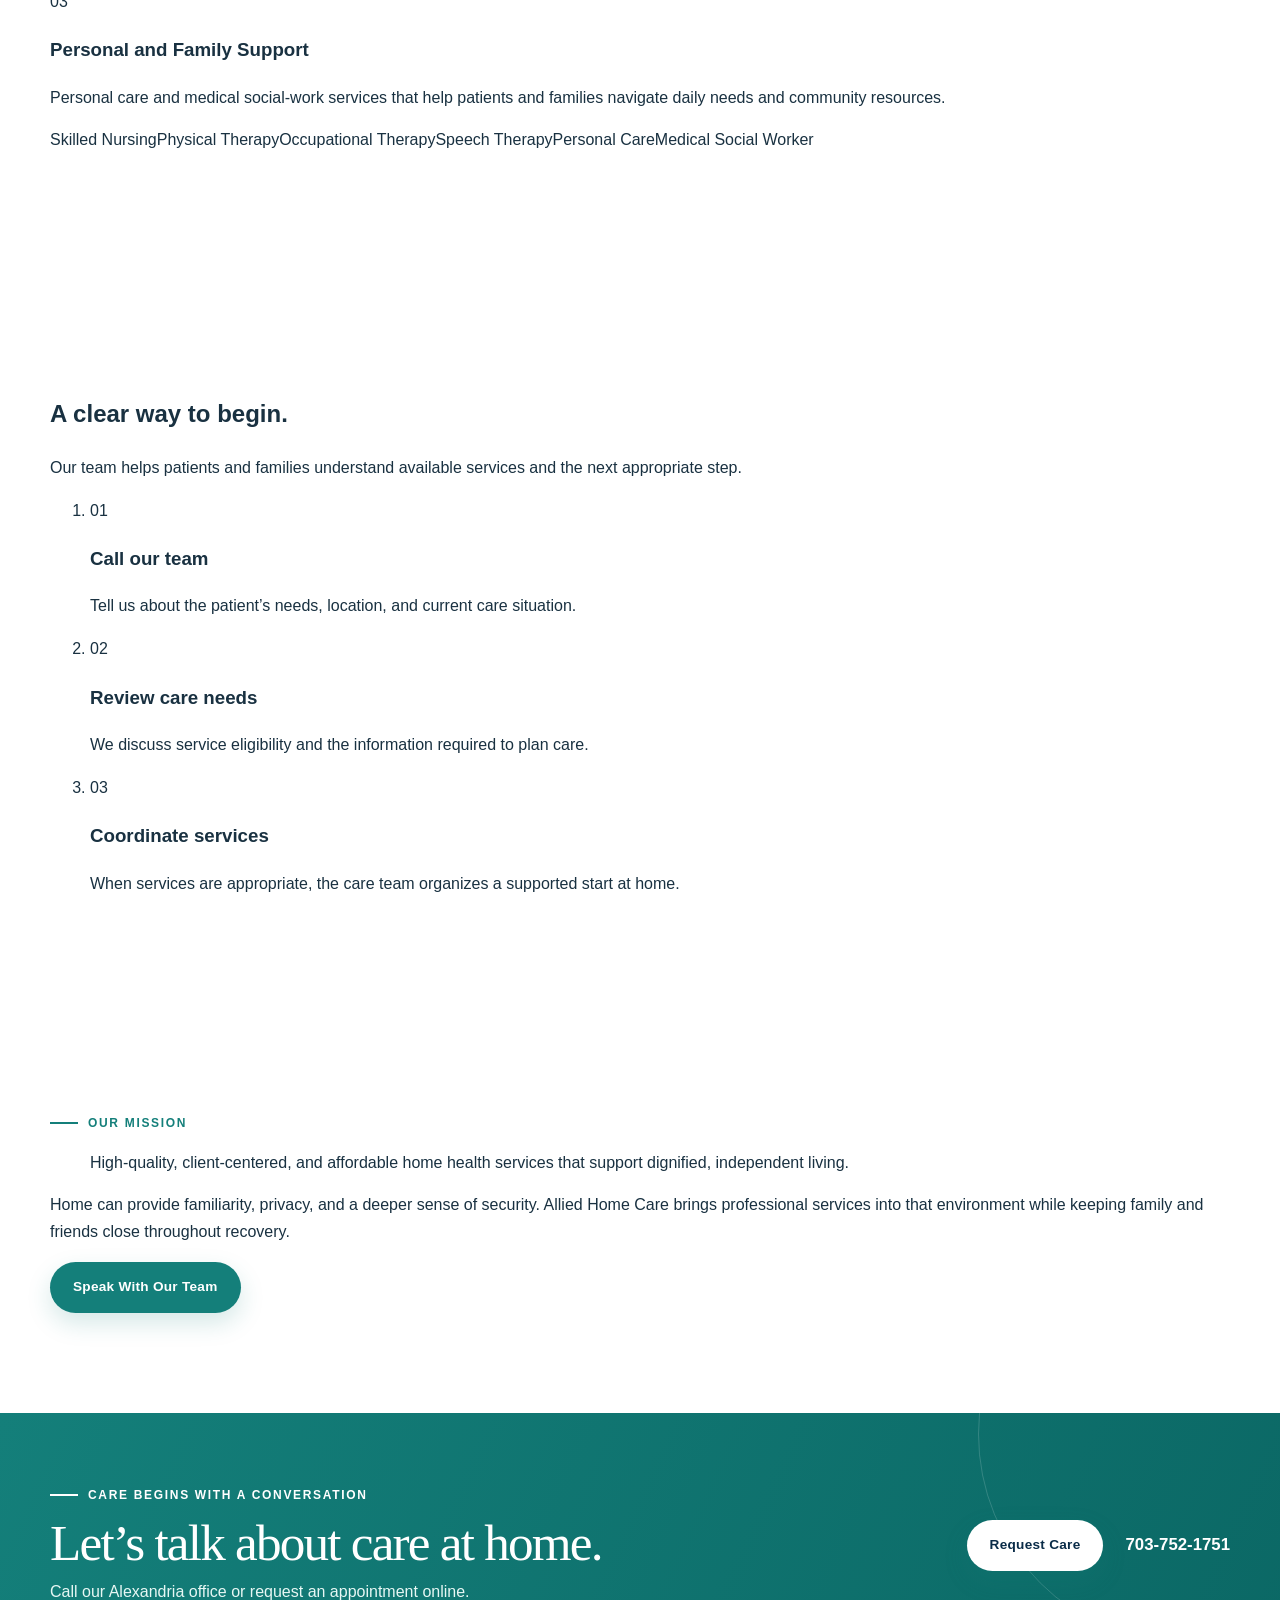
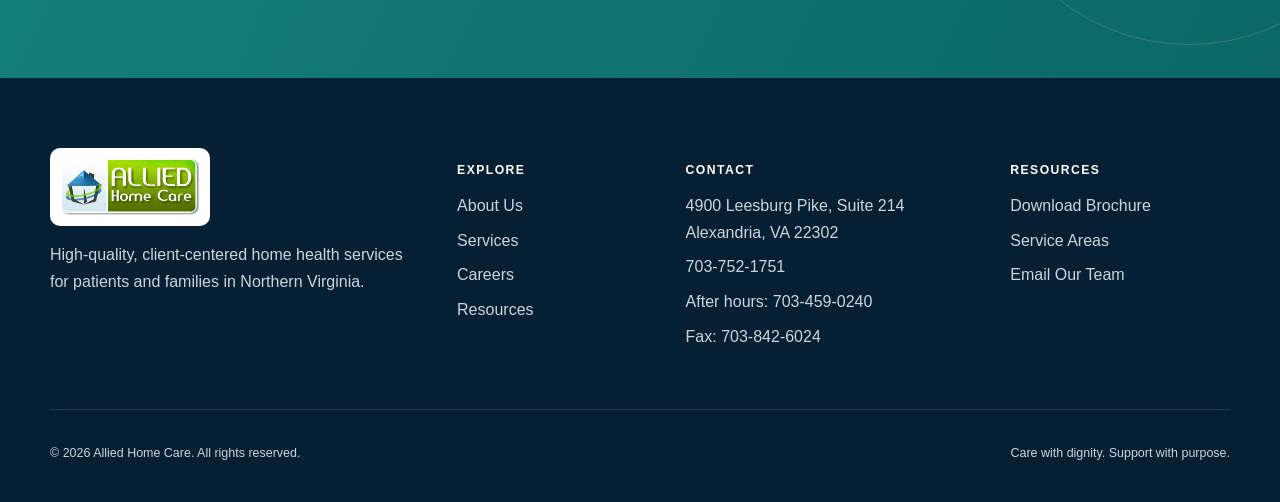
==== commit 979a8ad1: "Replace Allied Home Care design in index.html" ====
--- a/index.html
+++ b/index.html
@@ -10,224 +10,205 @@
     />
     <link rel="stylesheet" href="styles.css" />
   </head>
-  <body>
+  <body class="home-page">
     <div id="site-header"></div>
     <main>
-      <section class="hero">
-        <div class="wrap hero-grid">
-          <div>
-            <div class="eyebrow">Compassionate care at home</div>
-            <h1>Helping you get better at home.</h1>
-            <p>
-              Receive professional home health care in the comfort and privacy
-              of your own home, supported by a coordinated team of nurses,
-              therapists, aides, and medical social workers.
+      <section class="home-hero">
+        <div class="hero-copy">
+          <div class="hero-copy-inner">
+            <div class="eyebrow">Home health care in Northern Virginia</div>
+            <h1>Helping you get better <em>at home.</em></h1>
+            <p>
+              Professional, coordinated care from nurses, therapists, aides, and
+              medical social workers, delivered in the comfort and privacy of
+              home.
             </p>
             <div class="actions">
-              <a class="btn" href="contact.html">Set an Appointment</a
-              ><a class="btn outline" href="tel:+17037521751"
-                >Call 703-752-1751</a
+              <a class="btn" href="contact.html">Request Care</a>
+              <a class="text-link" href="tel:+17037521751"
+                >Call 703-752-1751 <span>↗</span></a
               >
             </div>
-          </div>
-          <div class="hero-image">
-            <img
-              src="assets/hero.png"
-              alt="Home health professional caring for an older adult"
-            />
-          </div>
-        </div>
-      </section>
-      <div class="trust-strip" aria-label="Allied Home Care priorities">
-        <div class="wrap trust-grid">
-          <div>
-            <strong>Client-centered</strong>
-            <span>Care organized around individual needs</span>
-          </div>
-          <div>
-            <strong>Coordinated</strong>
-            <span>Nursing, therapy, aides, and social work</span>
-          </div>
-          <div>
-            <strong>Home-based</strong>
-            <span>Professional support in familiar surroundings</span>
-          </div>
-        </div>
-      </div>
-      <section>
-        <div class="wrap intro-grid">
-          <div>
-            <div class="eyebrow">Welcome to</div>
-            <h2
-              style="
-                font-family: Georgia, serif;
-                color: var(--navy);
-                font-size: 3rem;
-                line-height: 1.1;
-              "
+            <div class="hero-details">
+              <div>
+                <strong>Alexandria office</strong
+                ><span>Serving communities across Northern Virginia</span>
+              </div>
+              <div>
+                <strong>After-hours support</strong><span>703-459-0240</span>
+              </div>
+            </div>
+          </div>
+        </div>
+        <div
+          class="hero-photo"
+          role="img"
+          aria-label="Home health nurse reviewing care information with an older adult"
+        >
+          <div class="photo-note">
+            <span>Care at home</span
+            ><strong>Clinical skill. Personal attention.</strong>
+          </div>
+        </div>
+      </section>
+
+      <section class="home-intro">
+        <div class="wrap editorial-grid">
+          <div class="editorial-title">
+            <div class="eyebrow">Welcome to Allied Home Care</div>
+            <h2>
+              Care designed around the person, the home, and the path to
+              recovery.
+            </h2>
+          </div>
+          <div class="editorial-copy">
+            <p class="lead">
+              Allied Home Care is an Alexandria home care agency committed to
+              high-quality, client-centered, and customized in-home services.
+            </p>
+            <p>
+              Our nurses, therapists, home health aides, and medical social
+              workers collaborate to help homebound patients achieve the best
+              possible health outcomes. We support older adults, people living
+              with chronic illness or disability, and patients recovering from
+              illness or surgery.
+            </p>
+            <a class="text-link" href="about.html"
+              >Learn about Allied Home Care <span>→</span></a
             >
-              Allied Home Care
-            </h2>
-            <div class="quote">
-              Our mission is to provide high-quality, client-centered, and
-              affordable home health services that support dignified,
-              independent living in the comfort and safety of home.
-            </div>
-          </div>
-          <div>
-            <p>
-              Allied Home Care is a home care agency in Alexandria, Virginia,
-              committed to providing high-quality, client-centered, and
-              customized in-home services. Our nurses, therapists, home health
-              aides, and medical social workers collaborate to help homebound
-              patients achieve the best possible health outcomes.
-            </p>
-            <p>
-              Our skilled professionals help older adults, people living with
-              chronic illness or disability, and patients recovering from
-              illness or surgery receive quality care in a familiar environment.
-              Home care can strengthen a patient’s sense of security by keeping
-              family and friends close throughout recovery.
-            </p>
-            <p>
-              Would you like your loved one to continue treatment at home? Call
-              <a href="tel:+17037521751">703-752-1751</a> to discuss the next
-              steps.
-            </p>
-            <a class="btn secondary" href="about.html">Learn About Us</a>
-          </div>
-        </div>
-      </section>
-      <section>
+          </div>
+        </div>
+      </section>
+
+      <section class="service-editorial">
         <div class="wrap">
-          <div class="section-head">
-            <div class="eyebrow">Care that meets people where they are</div>
-            <h2>Professional support, delivered at home</h2>
-            <p>
-              Allied Home Care brings clinical services, rehabilitation, and
-              family support into the familiar surroundings of home.
-            </p>
-          </div>
-          <figure class="care-gallery">
-            <img
-              src="assets/home-care-gallery.webp"
-              alt="Home health nurse reviewing care, physical therapist supporting a balance exercise, and a care professional meeting with a family"
-            />
-            <figcaption class="gallery-caption">
-              <div>
-                <strong>Skilled care</strong>Professional attention in a
-                familiar environment.
-              </div>
-              <div>
-                <strong>Therapy at home</strong>Practical support for mobility
-                and independence.
-              </div>
-              <div>
-                <strong>Family coordination</strong>Clear communication
-                throughout the care process.
-              </div>
-            </figcaption>
-          </figure>
-        </div>
-      </section>
-      <section class="soft">
-        <div class="wrap">
-          <div class="section-head">
-            <div class="eyebrow">Services we offer</div>
-            <h2>Coordinated care for changing needs</h2>
-            <p>
-              Our clinical and supportive services help patients recover, manage
-              health conditions, maintain independence, and remain connected to
-              their families.
-            </p>
-          </div>
-          <div class="cards">
-            <article class="card">
-              <div class="icon">SN</div>
+          <div class="section-kicker">
+            <span>01</span>
+            <div>
+              <div class="eyebrow">Services</div>
+              <h2>Professional support for changing needs.</h2>
+            </div>
+            <a class="text-link" href="services.html"
+              >View all services <span>→</span></a
+            >
+          </div>
+          <div class="service-feature">
+            <div
+              class="feature-photo nursing"
+              role="img"
+              aria-label="Nurse discussing home health care with an older patient"
+            ></div>
+            <div class="feature-copy">
+              <span class="feature-number">01</span>
               <h3>Skilled Nursing</h3>
               <p>
                 Professional nursing care, health monitoring, medication
                 support, and patient education at home.
               </p>
-            </article>
-            <article class="card">
-              <div class="icon">PT</div>
-              <h3>Physical Therapy</h3>
+            </div>
+          </div>
+          <div class="service-feature reverse">
+            <div
+              class="feature-photo therapy"
+              role="img"
+              aria-label="Physical therapist supporting an older adult during a balance exercise"
+            ></div>
+            <div class="feature-copy">
+              <span class="feature-number">02</span>
+              <h3>Therapy at Home</h3>
               <p>
-                Individualized treatment that supports mobility, balance,
-                strength, and safer movement.
+                Physical, occupational, and speech therapy that supports
+                mobility, daily activity, communication, cognition, and safer
+                independence.
               </p>
-            </article>
-            <article class="card">
-              <div class="icon">OT</div>
-              <h3>Occupational Therapy</h3>
+            </div>
+          </div>
+          <div class="service-feature">
+            <div
+              class="feature-photo family"
+              role="img"
+              aria-label="Home care professional meeting with an older adult and family member"
+            ></div>
+            <div class="feature-copy">
+              <span class="feature-number">03</span>
+              <h3>Personal and Family Support</h3>
               <p>
-                Practical support for daily activities, independence, and
-                adaptation within the home.
+                Personal care and medical social-work services that help
+                patients and families navigate daily needs and community
+                resources.
               </p>
-            </article>
-            <article class="card">
-              <div class="icon">ST</div>
-              <h3>Speech Therapy</h3>
-              <p>
-                Assessment and treatment for communication, cognition, and
-                swallowing needs.
-              </p>
-            </article>
-            <article class="card">
-              <div class="icon">PC</div>
-              <h3>Personal Care</h3>
-              <p>
-                Respectful assistance with personal routines and activities of
-                daily living.
-              </p>
-            </article>
-            <article class="card">
-              <div class="icon">SW</div>
-              <h3>Medical Social Worker</h3>
-              <p>
-                Guidance for patients and families navigating community
-                resources and care needs.
-              </p>
-            </article>
-          </div>
-          <div class="actions">
-            <a class="btn secondary" href="services.html">View All Services</a>
-          </div>
-        </div>
-      </section>
-      <section>
-        <div class="wrap">
-          <div class="section-head">
-            <div class="eyebrow">Getting started</div>
-            <h2>A clear path to home health care</h2>
+            </div>
+          </div>
+          <div class="service-index" aria-label="Allied Home Care services">
+            <span>Skilled Nursing</span><span>Physical Therapy</span
+            ><span>Occupational Therapy</span><span>Speech Therapy</span
+            ><span>Personal Care</span><span>Medical Social Worker</span>
+          </div>
+        </div>
+      </section>
+
+      <section class="journey-section">
+        <div class="wrap journey-layout">
+          <div class="journey-heading">
+            <div class="eyebrow light">Your care journey</div>
+            <h2>A clear way to begin.</h2>
             <p>
               Our team helps patients and families understand available services
               and the next appropriate step.
             </p>
           </div>
-          <div class="steps">
-            <article class="step">
-              <h3>Call us</h3>
-              <p>
-                Tell us about the patient’s needs, location, and current care
-                situation.
-              </p>
-            </article>
-            <article class="step">
-              <h3>Review care needs</h3>
-              <p>
-                We discuss service eligibility and coordinate the information
-                required to plan care.
-              </p>
-            </article>
-            <article class="step">
-              <h3>Coordinate services</h3>
-              <p>
-                When services are appropriate, the care team organizes a
-                supported start at home.
-              </p>
-            </article>
+          <ol class="journey-steps">
+            <li>
+              <span>01</span>
+              <div>
+                <h3>Call our team</h3>
+                <p>
+                  Tell us about the patient’s needs, location, and current care
+                  situation.
+                </p>
+              </div>
+            </li>
+            <li>
+              <span>02</span>
+              <div>
+                <h3>Review care needs</h3>
+                <p>
+                  We discuss service eligibility and the information required to
+                  plan care.
+                </p>
+              </div>
+            </li>
+            <li>
+              <span>03</span>
+              <div>
+                <h3>Coordinate services</h3>
+                <p>
+                  When services are appropriate, the care team organizes a
+                  supported start at home.
+                </p>
+              </div>
+            </li>
+          </ol>
+        </div>
+      </section>
+
+      <section class="mission-panel">
+        <div class="wrap mission-grid">
+          <div>
+            <div class="eyebrow">Our mission</div>
+            <blockquote>
+              High-quality, client-centered, and affordable home health services
+              that support dignified, independent living.
+            </blockquote>
+          </div>
+          <div class="mission-side">
+            <p>
+              Home can provide familiarity, privacy, and a deeper sense of
+              security. Allied Home Care brings professional services into that
+              environment while keeping family and friends close throughout
+              recovery.
+            </p>
+            <a class="btn dark" href="contact.html">Speak With Our Team</a>
           </div>
         </div>
       </section>
--- a/styles.css
+++ b/styles.css
@@ -1,13 +1,16 @@
 :root {
-  --navy: #12385b;
-  --blue: #1e6da1;
-  --teal: #2a8f8a;
-  --gold: #efb23f;
-  --ink: #203040;
-  --muted: #607383;
-  --cream: #f6f8f8;
+  --navy: #0a2c48;
+  --navy2: #123f61;
+  --teal: #147f7a;
+  --mint: #dcefea;
+  --cream: #f6f4ef;
+  --gold: #e2a83b;
+  --ink: #193141;
+  --muted: #62727d;
   --white: #fff;
-  --shadow: 0 18px 50px rgba(18, 56, 91, 0.11);
+  --line: #dae2e5;
+  --radius: 22px;
+  --shadow: 0 24px 70px rgba(10, 44, 72, 0.12);
   font-size: 16px;
 }
 * {
@@ -19,66 +22,69 @@
 body {
   margin: 0;
   color: var(--ink);
-  font-family: Inter, Arial, sans-serif;
-  line-height: 1.65;
-  background: var(--white);
+  font-family: Inter, "Avenir Next", "Segoe UI", Arial, sans-serif;
+  line-height: 1.68;
+  background: #fff;
 }
 a {
-  color: var(--blue);
+  color: var(--teal);
 }
 img {
+  display: block;
   max-width: 100%;
-  display: block;
 }
 .wrap {
-  width: min(1140px, calc(100% - 40px));
+  width: min(1180px, calc(100% - 48px));
   margin: auto;
 }
 .topbar {
   background: var(--navy);
-  color: #fff;
-  font-size: 0.9rem;
-}
-.topbar .wrap {
+  color: #e9f2f5;
+  font-size: 0.78rem;
+  letter-spacing: 0.02em;
+}
+.topbar-inner {
+  min-height: 38px;
   display: flex;
+  align-items: center;
   justify-content: space-between;
-  align-items: center;
-  padding: 8px 0;
-}
-.topbar a {
-  color: #fff;
-  text-decoration: none;
-  font-weight: 700;
-}
+}
+.top-actions,
 .text-tools {
   display: flex;
   align-items: center;
-  gap: 7px;
+  gap: 9px;
+}
+.topbar a {
+  color: #fff;
+  font-weight: 750;
+  text-decoration: none;
 }
 .text-tools button {
-  border: 1px solid rgba(255, 255, 255, 0.45);
-  background: transparent;
-  color: #fff;
-  border-radius: 4px;
+  border: 0;
+  background: rgba(255, 255, 255, 0.1);
+  color: #fff;
+  border-radius: 6px;
+  padding: 3px 7px;
   cursor: pointer;
-  padding: 2px 8px;
 }
 .site-header {
-  background: #fff;
   position: sticky;
   top: 0;
-  z-index: 20;
-  box-shadow: 0 2px 20px rgba(18, 56, 91, 0.08);
+  z-index: 40;
+  background: rgba(255, 255, 255, 0.94);
+  backdrop-filter: blur(18px);
+  border-bottom: 1px solid rgba(218, 226, 229, 0.8);
 }
 .nav {
-  min-height: 88px;
+  height: 90px;
   display: flex;
   align-items: center;
   justify-content: space-between;
-  gap: 24px;
+  gap: 34px;
 }
 .logo img {
-  width: 174px;
+  width: 166px;
   height: auto;
 }
 .nav-links {
@@ -86,77 +92,214 @@
   align-items: center;
   gap: 25px;
 }
-.nav-links a {
+.nav-links > a {
+  position: relative;
   color: var(--navy);
   font-size: 0.82rem;
-  font-weight: 800;
-  letter-spacing: 0.06em;
+  font-weight: 750;
   text-decoration: none;
-}
-.nav-links a:hover,
-.nav-links a[aria-current="page"] {
-  color: var(--teal);
+  letter-spacing: 0.025em;
+}
+.nav-links > a:not(.nav-cta)::after {
+  content: "";
+  position: absolute;
+  left: 0;
+  right: 100%;
+  bottom: -9px;
+  height: 2px;
+  background: var(--teal);
+  transition: 0.25s;
+}
+.nav-links > a:hover::after,
+.nav-links > a[aria-current="page"]::after {
+  right: 0;
+}
+.nav-cta {
+  background: var(--teal);
+  color: #fff !important;
+  padding: 13px 18px;
+  border-radius: 999px;
+  box-shadow: 0 9px 22px rgba(20, 127, 122, 0.22);
+  transition: 0.25s;
+}
+.nav-cta:hover {
+  transform: translateY(-2px);
+  background: #0f6d69;
+}
+.nav-cta span {
+  margin-left: 6px;
 }
 .menu {
   display: none;
   border: 0;
+  background: transparent;
+  color: var(--navy);
+  padding: 8px;
+  cursor: pointer;
+}
+.menu span {
+  display: block;
+  width: 24px;
+  height: 2px;
   background: var(--navy);
-  color: #fff;
-  padding: 9px 12px;
-  border-radius: 5px;
+  margin: 5px;
+}
+.menu b {
+  position: absolute;
+  width: 1px;
+  height: 1px;
+  overflow: hidden;
 }
 .hero {
-  background: linear-gradient(110deg, #eef7f6 0%, #fff 58%);
+  position: relative;
   overflow: hidden;
+  background:
+    radial-gradient(
+      circle at 80% 20%,
+      rgba(220, 239, 234, 0.85),
+      transparent 28%
+    ),
+    linear-gradient(135deg, #f8faf9 0%, #eef5f3 100%);
+  padding: 0;
+}
+.hero::before {
+  content: "";
+  position: absolute;
+  width: 540px;
+  height: 540px;
+  border: 1px solid rgba(20, 127, 122, 0.12);
+  border-radius: 50%;
+  right: -140px;
+  top: -190px;
 }
 .hero-grid {
-  min-height: 600px;
-  display: grid;
-  grid-template-columns: 1.05fr 0.95fr;
+  min-height: 665px;
+  display: grid;
+  grid-template-columns: 1.02fr 0.98fr;
   align-items: center;
+  gap: 42px;
+}
+.hero-grid > div:first-child {
+  position: relative;
+  z-index: 2;
+  padding: 72px 0;
 }
 .eyebrow {
+  display: flex;
+  align-items: center;
+  gap: 10px;
   color: var(--teal);
-  font-weight: 800;
-  letter-spacing: 0.13em;
+  font-size: 0.75rem;
+  font-weight: 850;
+  letter-spacing: 0.14em;
   text-transform: uppercase;
-  font-size: 0.78rem;
+}
+.eyebrow::before {
+  content: "";
+  width: 28px;
+  height: 2px;
+  background: currentColor;
+}
+.hero h1,
+.section-head h2,
+.page-hero h1,
+.contact-band h2 {
+  font-family: Georgia, "Times New Roman", serif;
+  color: var(--navy);
+  font-weight: 500;
+  letter-spacing: -0.035em;
 }
 .hero h1 {
-  font-family: Georgia, serif;
-  color: var(--navy);
-  font-size: clamp(2.8rem, 5vw, 5.4rem);
-  line-height: 1.02;
-  margin: 0.25em 0;
+  max-width: 700px;
+  font-size: clamp(3.2rem, 6vw, 5.9rem);
+  line-height: 0.98;
+  margin: 0.22em 0;
 }
 .hero p {
-  font-size: 1.13rem;
+  max-width: 610px;
+  font-size: 1.12rem;
   color: var(--muted);
-  max-width: 600px;
 }
 .hero-image {
   align-self: end;
+  position: relative;
+  z-index: 1;
+}
+.hero-image::after {
+  content: "Available across Northern Virginia";
+  position: absolute;
+  left: 0;
+  bottom: 42px;
+  background: rgba(255, 255, 255, 0.94);
+  color: var(--navy);
+  padding: 14px 18px;
+  border-radius: 14px;
+  font-size: 0.8rem;
+  font-weight: 800;
+  box-shadow: var(--shadow);
 }
 .hero-image img {
   width: 100%;
-  max-height: 570px;
+  max-height: 610px;
   object-fit: contain;
   object-position: bottom;
+}
+.trust-strip {
+  position: relative;
+  z-index: 3;
+  margin-top: -1px;
+  background: var(--navy);
+  color: #fff;
+}
+.trust-grid {
+  display: grid;
+  grid-template-columns: repeat(3, 1fr);
+}
+.trust-grid > div {
+  padding: 25px 30px;
+  border-right: 1px solid rgba(255, 255, 255, 0.14);
+}
+.trust-grid > div:first-child {
+  border-left: 1px solid rgba(255, 255, 255, 0.14);
+}
+.trust-grid strong,
+.trust-grid span {
+  display: block;
+}
+.trust-grid strong {
+  font-size: 0.86rem;
+  letter-spacing: 0.04em;
+}
+.trust-grid span {
+  margin-top: 3px;
+  color: #bcd0dc;
+  font-size: 0.76rem;
 }
 .actions {
   display: flex;
   flex-wrap: wrap;
   gap: 12px;
-  margin-top: 28px;
+  margin-top: 30px;
 }
 .btn {
-  display: inline-block;
+  display: inline-flex;
+  align-items: center;
+  justify-content: center;
+  min-height: 51px;
+  padding: 0 23px;
+  border-radius: 999px;
   background: var(--teal);
   color: #fff;
   text-decoration: none;
+  font-size: 0.85rem;
   font-weight: 800;
-  padding: 13px 20px;
-  border-radius: 6px;
+  letter-spacing: 0.02em;
+  transition: 0.25s;
+  box-shadow: 0 10px 25px rgba(20, 127, 122, 0.18);
+}
+.btn:hover {
+  transform: translateY(-2px);
+  box-shadow: 0 14px 30px rgba(20, 127, 122, 0.25);
 }
 .btn.secondary {
   background: var(--navy);
@@ -164,173 +307,235 @@
 .btn.outline {
   background: transparent;
   color: var(--navy);
-  border: 2px solid var(--navy);
+  border: 1px solid rgba(10, 44, 72, 0.3);
+  box-shadow: none;
+}
+.btn.light-btn {
+  background: #fff;
+  color: var(--navy);
 }
 section {
-  padding: 84px 0;
+  padding: 100px 0;
+}
+.soft {
+  background: var(--cream);
 }
 .section-head {
-  max-width: 750px;
-  margin-bottom: 38px;
+  max-width: 790px;
+  margin-bottom: 48px;
 }
 .section-head h2,
 .page-hero h1 {
+  font-size: clamp(2.45rem, 4.5vw, 4.2rem);
+  line-height: 1.05;
+  margin: 0.23em 0;
+}
+.section-head p,
+.page-hero p {
+  font-size: 1.05rem;
+  color: var(--muted);
+  max-width: 690px;
+}
+.intro-grid {
+  display: grid;
+  grid-template-columns: 0.8fr 1.2fr;
+  gap: 80px;
+  align-items: start;
+}
+.intro-grid h2 {
+  margin: 0.25em 0 0.55em !important;
+}
+.intro-grid > div:last-child > p:first-child {
+  font-size: 1.18rem;
+  color: var(--navy);
+}
+.quote {
+  position: relative;
+  background: var(--navy);
+  color: #fff;
+  padding: 36px;
+  border-radius: var(--radius);
   font-family: Georgia, serif;
-  color: var(--navy);
-  font-size: clamp(2rem, 4vw, 3.4rem);
-  line-height: 1.12;
-  margin: 0.2em 0;
-}
-.section-head p {
-  color: var(--muted);
-}
-.intro-grid {
-  display: grid;
-  grid-template-columns: 0.8fr 1.2fr;
-  gap: 64px;
-  align-items: start;
-}
-.quote {
-  background: var(--navy);
-  color: #fff;
-  padding: 34px;
-  border-radius: 12px;
+  font-size: 1.3rem;
   box-shadow: var(--shadow);
-  font-family: Georgia, serif;
-  font-size: 1.35rem;
-}
-.cards {
-  display: grid;
-  grid-template-columns: repeat(3, 1fr);
-  gap: 20px;
-}
-.card {
-  background: #fff;
-  border: 1px solid #dce5e8;
-  border-radius: 10px;
-  padding: 28px;
-  box-shadow: 0 8px 26px rgba(18, 56, 91, 0.05);
-}
-.card h3 {
-  color: var(--navy);
-  margin-top: 0;
-}
-.card .icon {
-  width: 46px;
-  height: 46px;
-  border-radius: 50%;
-  display: grid;
-  place-items: center;
-  background: #e8f5f3;
-  color: var(--teal);
-  font-weight: 900;
-  margin-bottom: 18px;
-}
-.soft {
-  background: var(--cream);
+  overflow: hidden;
+}
+.quote::after {
+  content: "“";
+  position: absolute;
+  right: 16px;
+  bottom: -52px;
+  font-size: 11rem;
+  color: rgba(255, 255, 255, 0.07);
 }
 .care-gallery {
   margin: 0;
-  border-radius: 16px;
+  border-radius: var(--radius);
   overflow: hidden;
   background: #fff;
   box-shadow: var(--shadow);
 }
 .care-gallery img {
   width: 100%;
-  aspect-ratio: 2 / 1;
+  aspect-ratio: 2/1;
   object-fit: cover;
 }
 .gallery-caption {
   display: grid;
   grid-template-columns: repeat(3, 1fr);
   gap: 1px;
-  background: #dce5e8;
+  background: var(--line);
 }
 .gallery-caption div {
   background: #fff;
-  padding: 18px 22px;
+  padding: 23px 26px;
+  color: var(--muted);
 }
 .gallery-caption strong {
   display: block;
   color: var(--navy);
+  font-size: 1rem;
+  margin-bottom: 3px;
+}
+.cards {
+  display: grid;
+  grid-template-columns: repeat(3, 1fr);
+  gap: 20px;
+}
+.card {
+  position: relative;
+  background: #fff;
+  border: 1px solid rgba(218, 226, 229, 0.85);
+  border-radius: 18px;
+  padding: 30px;
+  overflow: hidden;
+  transition:
+    transform 0.3s,
+    box-shadow 0.3s,
+    border-color 0.3s;
+}
+.card::after {
+  content: "→";
+  position: absolute;
+  right: 25px;
+  bottom: 20px;
+  color: var(--teal);
+  font-size: 1.25rem;
+  opacity: 0;
+  transform: translateX(-8px);
+  transition: 0.3s;
+}
+.card:hover {
+  transform: translateY(-7px);
+  box-shadow: var(--shadow);
+  border-color: transparent;
+}
+.card:hover::after {
+  opacity: 1;
+  transform: none;
+}
+.card h3 {
+  color: var(--navy);
+  font-size: 1.18rem;
+  margin: 0.2em 0 0.5em;
+}
+.card p {
+  color: var(--muted);
+  margin-bottom: 14px;
+}
+.card .icon {
+  width: 48px;
+  height: 48px;
+  display: grid;
+  place-items: center;
+  border-radius: 14px;
+  background: var(--mint);
+  color: var(--teal);
+  font-weight: 900;
+  font-size: 0.76rem;
+}
+.steps {
+  display: grid;
+  grid-template-columns: repeat(3, 1fr);
+  gap: 20px;
+  counter-reset: care-step;
+}
+.step {
+  counter-increment: care-step;
+  position: relative;
+  padding: 34px;
+  border-radius: 18px;
+  background: #f5faf8;
+  border: 1px solid #dcebe7;
+}
+.step::before {
+  content: "0" counter(care-step);
+  display: block;
+  color: var(--teal);
+  font-weight: 900;
+  letter-spacing: 0.12em;
+  margin-bottom: 28px;
+}
+.step h3 {
+  color: var(--navy);
+  font-size: 1.2rem;
+}
+.step p {
+  color: var(--muted);
+}
+.page-hero {
+  position: relative;
+  padding: 92px 0;
+  background: linear-gradient(120deg, #edf6f3, #fafcfb);
+  overflow: hidden;
+}
+.page-hero::after {
+  content: "";
+  position: absolute;
+  width: 300px;
+  height: 300px;
+  border-radius: 50%;
+  border: 50px solid rgba(20, 127, 122, 0.045);
+  right: 7%;
+  top: -150px;
+}
+.content-grid {
+  display: grid;
+  grid-template-columns: 1.35fr 0.65fr;
+  gap: 64px;
+}
+.content-grid h2 {
+  color: var(--navy);
+  font-family: Georgia, serif;
+  font-size: 2rem;
+  font-weight: 500;
+}
+.sidebar {
+  background: #f3f8f6;
+  padding: 30px;
+  border-radius: var(--radius);
+  height: max-content;
+  border: 1px solid #dcebe7;
+}
+.sidebar h3 {
+  color: var(--navy);
 }
 .care-photo {
-  min-height: 340px;
-  border-radius: 14px;
+  min-height: 310px;
+  margin: -30px -30px 28px;
+  border-radius: var(--radius) var(--radius) 0 0;
   background-image: url("assets/home-care-gallery.webp");
   background-repeat: no-repeat;
   background-size: 300% 100%;
-  box-shadow: var(--shadow);
 }
 .care-photo.nursing {
-  background-position: left center;
+  background-position: left;
 }
 .care-photo.therapy {
-  background-position: center center;
+  background-position: center;
 }
 .care-photo.family {
-  background-position: right center;
-}
-.steps {
-  display: grid;
-  grid-template-columns: repeat(3, 1fr);
-  gap: 22px;
-  counter-reset: care-step;
-}
-.step {
-  counter-increment: care-step;
-  padding: 28px;
-  border-top: 4px solid var(--teal);
-  background: #fff;
-  box-shadow: 0 8px 26px rgba(18, 56, 91, 0.06);
-}
-.step::before {
-  content: "0" counter(care-step);
-  color: var(--teal);
-  font-weight: 900;
-  letter-spacing: 0.1em;
-}
-.step h3 {
-  color: var(--navy);
-}
-.contact-band {
-  background: var(--teal);
-  color: #fff;
-  padding: 42px 0;
-}
-.contact-band .wrap {
-  display: flex;
-  justify-content: space-between;
-  align-items: center;
-  gap: 25px;
-}
-.contact-band h2 {
-  font-family: Georgia, serif;
-  margin: 0;
-  font-size: 2rem;
-}
-.contact-band .btn {
-  background: #fff;
-  color: var(--navy);
-}
-.page-hero {
-  padding: 76px 0;
-  background: linear-gradient(120deg, #edf7f6, #f8fafb);
-}
-.content-grid {
-  display: grid;
-  grid-template-columns: 1.4fr 0.6fr;
-  gap: 50px;
-}
-.sidebar {
-  background: var(--cream);
-  padding: 28px;
-  border-radius: 10px;
-  height: max-content;
-}
-.sidebar h3 {
-  color: var(--navy);
+  background-position: right;
 }
 .service-list,
 .areas {
@@ -339,93 +544,221 @@
   gap: 16px;
 }
 .areas div {
-  padding: 15px;
+  padding: 18px 20px;
   background: #fff;
-  border-left: 4px solid var(--teal);
-  box-shadow: 0 3px 12px rgba(18, 56, 91, 0.07);
+  border-radius: 12px;
+  border: 1px solid var(--line);
+  color: var(--navy);
+  font-weight: 700;
+  transition: 0.25s;
+}
+.areas div:hover {
+  border-color: var(--teal);
+  transform: translateY(-2px);
 }
 .contact-list {
   list-style: none;
   padding: 0;
 }
 .contact-list li {
-  margin: 10px 0;
+  margin: 12px 0;
+}
+.contact-band {
+  position: relative;
+  background: linear-gradient(115deg, var(--teal), #0b6865);
+  color: #fff;
+  padding: 72px 0;
+  overflow: hidden;
+}
+.contact-band::after {
+  content: "";
+  position: absolute;
+  width: 420px;
+  height: 420px;
+  border: 1px solid rgba(255, 255, 255, 0.16);
+  border-radius: 50%;
+  right: -120px;
+  top: -190px;
+}
+.contact-band-inner {
+  position: relative;
+  z-index: 1;
+  display: flex;
+  align-items: center;
+  justify-content: space-between;
+  gap: 40px;
+}
+.contact-band h2 {
+  color: #fff;
+  font-size: clamp(2.3rem, 4vw, 4rem);
+  line-height: 1.04;
+  margin: 0.2em 0;
+}
+.contact-band p {
+  margin: 0;
+  color: #e7f7f4;
+}
+.eyebrow.light {
+  color: #fff;
+}
+.contact-actions {
+  display: flex;
+  align-items: center;
+  gap: 22px;
+  flex-shrink: 0;
+}
+.phone-link {
+  color: #fff;
+  font-weight: 850;
+  text-decoration: none;
+  font-size: 1.05rem;
 }
 .footer {
-  background: #0d2d49;
-  color: #dce9ef;
-  padding: 52px 0 24px;
+  background: #071f33;
+  color: #c9d6dd;
+  padding: 70px 0 30px;
 }
 .footer-grid {
   display: grid;
-  grid-template-columns: 1.2fr 1fr 1fr;
-  gap: 45px;
-}
-.footer img {
-  width: 150px;
+  grid-template-columns: 1.3fr 0.65fr 1fr 0.8fr;
+  gap: 50px;
+}
+.footer-brand img {
+  width: 160px;
   background: #fff;
-  padding: 5px;
-  border-radius: 5px;
+  padding: 8px;
+  border-radius: 10px;
 }
 .footer h3 {
   color: #fff;
-}
-.footer a {
-  color: #dce9ef;
+  font-size: 0.76rem;
+  text-transform: uppercase;
+  letter-spacing: 0.12em;
+}
+.footer a,
+.footer span {
+  display: block;
+  color: #c9d6dd;
+  text-decoration: none;
+  margin: 8px 0;
+}
+.footer a:hover {
+  color: #fff;
+}
+.footer address {
+  font-style: normal;
 }
 .footer-bottom {
-  border-top: 1px solid rgba(255, 255, 255, 0.16);
-  margin-top: 35px;
-  padding-top: 20px;
-  font-size: 0.86rem;
+  display: flex;
+  justify-content: space-between;
+  gap: 20px;
+  border-top: 1px solid rgba(255, 255, 255, 0.12);
+  margin-top: 50px;
+  padding-top: 25px;
+  font-size: 0.78rem;
 }
 .notice {
-  padding: 15px 18px;
+  padding: 17px 20px;
   border-left: 4px solid var(--gold);
-  background: #fff8e8;
+  background: #fff8e7;
+  border-radius: 0 10px 10px 0;
 }
 .form-grid {
   display: grid;
   grid-template-columns: 1fr 1fr;
-  gap: 18px;
+  gap: 20px;
 }
 label {
-  font-weight: 700;
+  font-weight: 750;
   color: var(--navy);
 }
 input,
 textarea,
 select {
   width: 100%;
-  padding: 12px;
-  border: 1px solid #b9c8cf;
-  border-radius: 5px;
+  margin-top: 6px;
+  padding: 14px 15px;
+  border: 1px solid #bdcbd1;
+  border-radius: 10px;
+  background: #fff;
   font: inherit;
+  transition: 0.2s;
+}
+input:focus,
+textarea:focus,
+select:focus {
+  outline: 3px solid rgba(20, 127, 122, 0.13);
+  border-color: var(--teal);
 }
 textarea {
-  min-height: 140px;
+  min-height: 150px;
 }
 .full {
   grid-column: 1/-1;
 }
-@media (max-width: 820px) {
+.mobile-actions {
+  display: none;
+}
+.reveal {
+  opacity: 0;
+  transform: translateY(18px);
+  transition:
+    opacity 0.6s ease,
+    transform 0.6s ease;
+}
+.revealed {
+  opacity: 1;
+  transform: none;
+}
+@media (prefers-reduced-motion: reduce) {
+  * {
+    scroll-behavior: auto !important;
+  }
+  .reveal {
+    opacity: 1;
+    transform: none;
+    transition: none;
+  }
+}
+@media (max-width: 900px) {
+  .wrap {
+    width: min(100% - 34px, 1180px);
+  }
+  .topbar-inner {
+    padding: 7px 0;
+  }
+  .topbar-inner > span:first-child {
+    display: none;
+  }
   .menu {
     display: block;
+  }
+  .nav {
+    height: 78px;
   }
   .nav-links {
     display: none;
     position: absolute;
-    top: 88px;
+    top: 78px;
     left: 0;
     right: 0;
+    padding: 22px 24px 28px;
     background: #fff;
-    padding: 22px 30px;
     flex-direction: column;
-    align-items: flex-start;
+    align-items: stretch;
+    gap: 0;
     box-shadow: var(--shadow);
   }
   .nav-links.open {
     display: flex;
+  }
+  .nav-links > a {
+    padding: 13px 6px;
+    font-size: 0.95rem;
+  }
+  .nav-cta {
+    text-align: center;
+    margin-top: 10px;
   }
   .hero-grid,
   .intro-grid,
@@ -433,10 +766,21 @@
     grid-template-columns: 1fr;
   }
   .hero-grid {
-    padding-top: 55px;
+    padding-top: 15px;
+    gap: 0;
+  }
+  .hero-grid > div:first-child {
+    padding: 65px 0 25px;
+  }
+  .hero-image {
+    width: min(520px, 100%);
+    margin: auto;
   }
   .hero-image img {
-    max-height: 400px;
+    max-height: 410px;
+  }
+  .intro-grid {
+    gap: 36px;
   }
   .cards {
     grid-template-columns: 1fr 1fr;
@@ -445,39 +789,110 @@
     grid-template-columns: 1fr;
   }
   .footer-grid {
-    grid-template-columns: 1fr;
-  }
-  .contact-band .wrap {
+    grid-template-columns: 1fr 1fr;
+  }
+  .contact-band-inner {
     align-items: flex-start;
     flex-direction: column;
   }
-}
-@media (max-width: 560px) {
+  .care-photo {
+    min-height: 380px;
+  }
+}
+@media (max-width: 600px) {
+  body {
+    padding-bottom: 62px;
+  }
   .wrap {
-    width: min(100% - 28px, 1140px);
-  }
-  .topbar .wrap {
-    align-items: flex-start;
-    gap: 6px;
-    flex-direction: column;
-  }
+    width: min(100% - 26px, 1180px);
+  }
+  section {
+    padding: 72px 0;
+  }
+  .topbar-inner {
+    justify-content: flex-end;
+  }
+  .topbar {
+    font-size: 0.7rem;
+  }
+  .nav {
+    height: 72px;
+  }
+  .logo img {
+    width: 142px;
+  }
+  .nav-links {
+    top: 72px;
+  }
+  .hero h1 {
+    font-size: 3.05rem;
+  }
+  .hero p {
+    font-size: 1rem;
+  }
+  .hero-image::after {
+    left: 10px;
+    bottom: 18px;
+  }
+  .section-head h2,
+  .page-hero h1 {
+    font-size: 2.55rem;
+  }
+  .gallery-caption,
   .cards,
   .service-list,
   .areas,
   .form-grid,
-  .gallery-caption {
+  .footer-grid,
+  .trust-grid {
     grid-template-columns: 1fr;
   }
-  .hero h1 {
-    font-size: 2.7rem;
-  }
-  .hero-grid {
-    min-height: auto;
-  }
-  section {
-    padding: 58px 0;
+  .trust-grid > div {
+    padding: 16px 20px;
+    border-right: 0;
+    border-bottom: 1px solid rgba(255, 255, 255, 0.12);
   }
   .full {
     grid-column: auto;
   }
-}
+  .gallery-caption div {
+    padding: 16px 20px;
+  }
+  .care-gallery img {
+    aspect-ratio: 1.15/1;
+  }
+  .contact-actions {
+    align-items: flex-start;
+    flex-direction: column;
+  }
+  .footer-bottom {
+    flex-direction: column;
+  }
+  .mobile-actions {
+    position: fixed;
+    z-index: 50;
+    left: 0;
+    right: 0;
+    bottom: 0;
+    height: 62px;
+    display: grid;
+    grid-template-columns: 1fr 1fr;
+    background: #fff;
+    border-top: 1px solid var(--line);
+    box-shadow: 0 -8px 25px rgba(10, 44, 72, 0.12);
+  }
+  .mobile-actions a {
+    display: grid;
+    place-items: center;
+    text-decoration: none;
+    font-weight: 850;
+    color: var(--navy);
+  }
+  .mobile-actions a:last-child {
+    background: var(--teal);
+    color: #fff;
+  }
+  .care-photo {
+    min-height: 290px;
+  }
+}
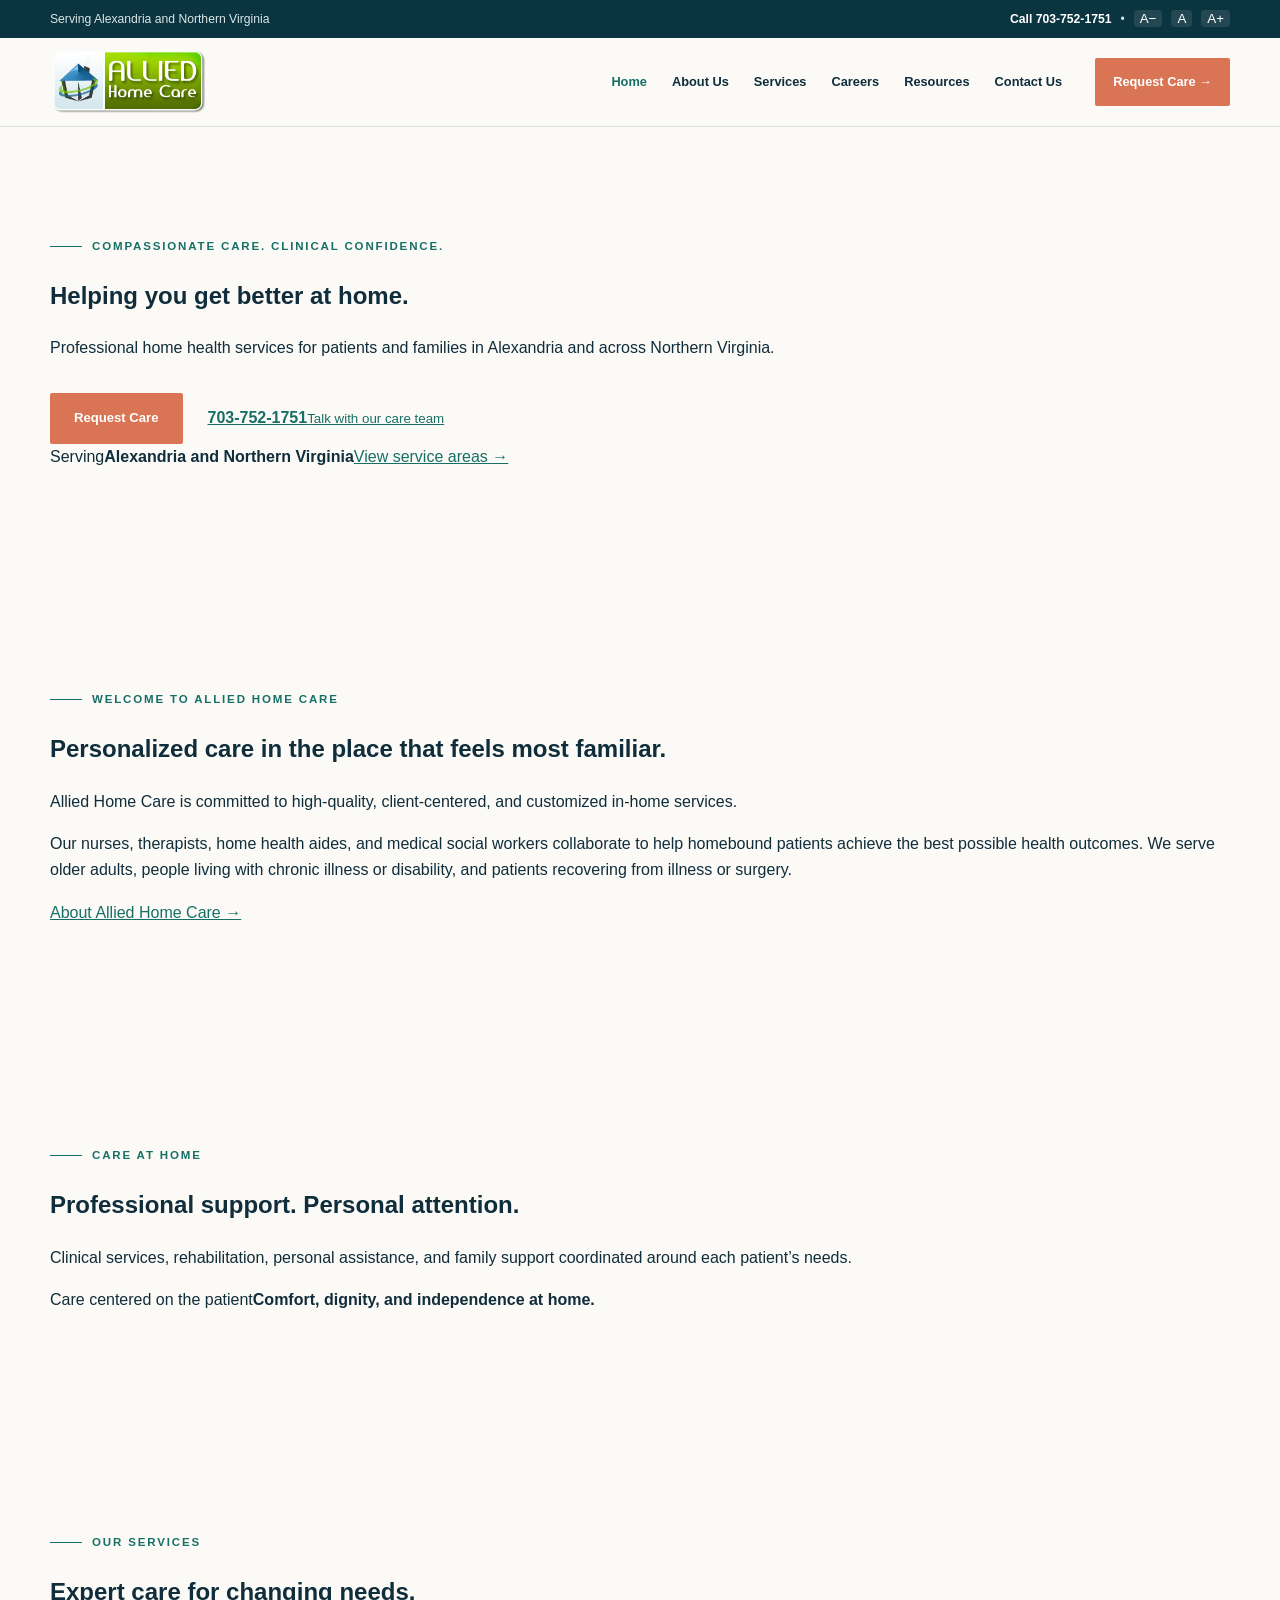
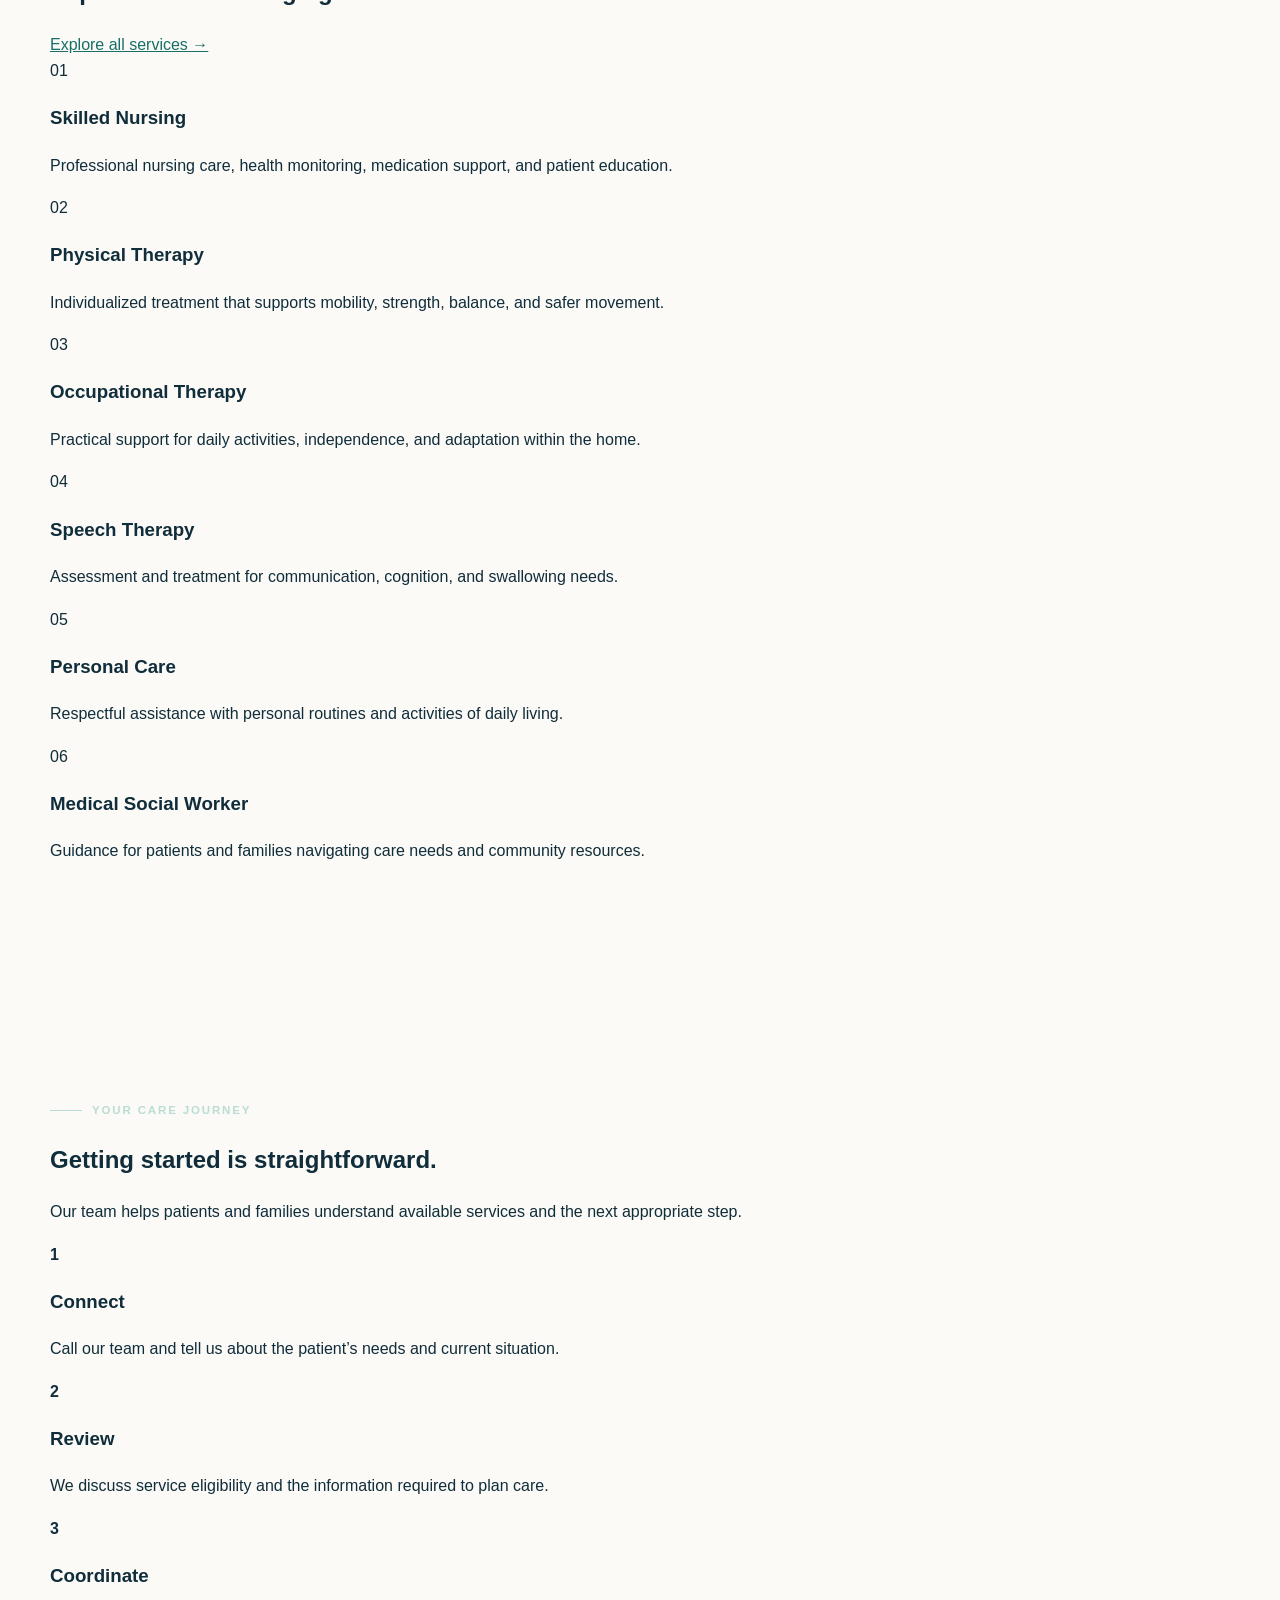
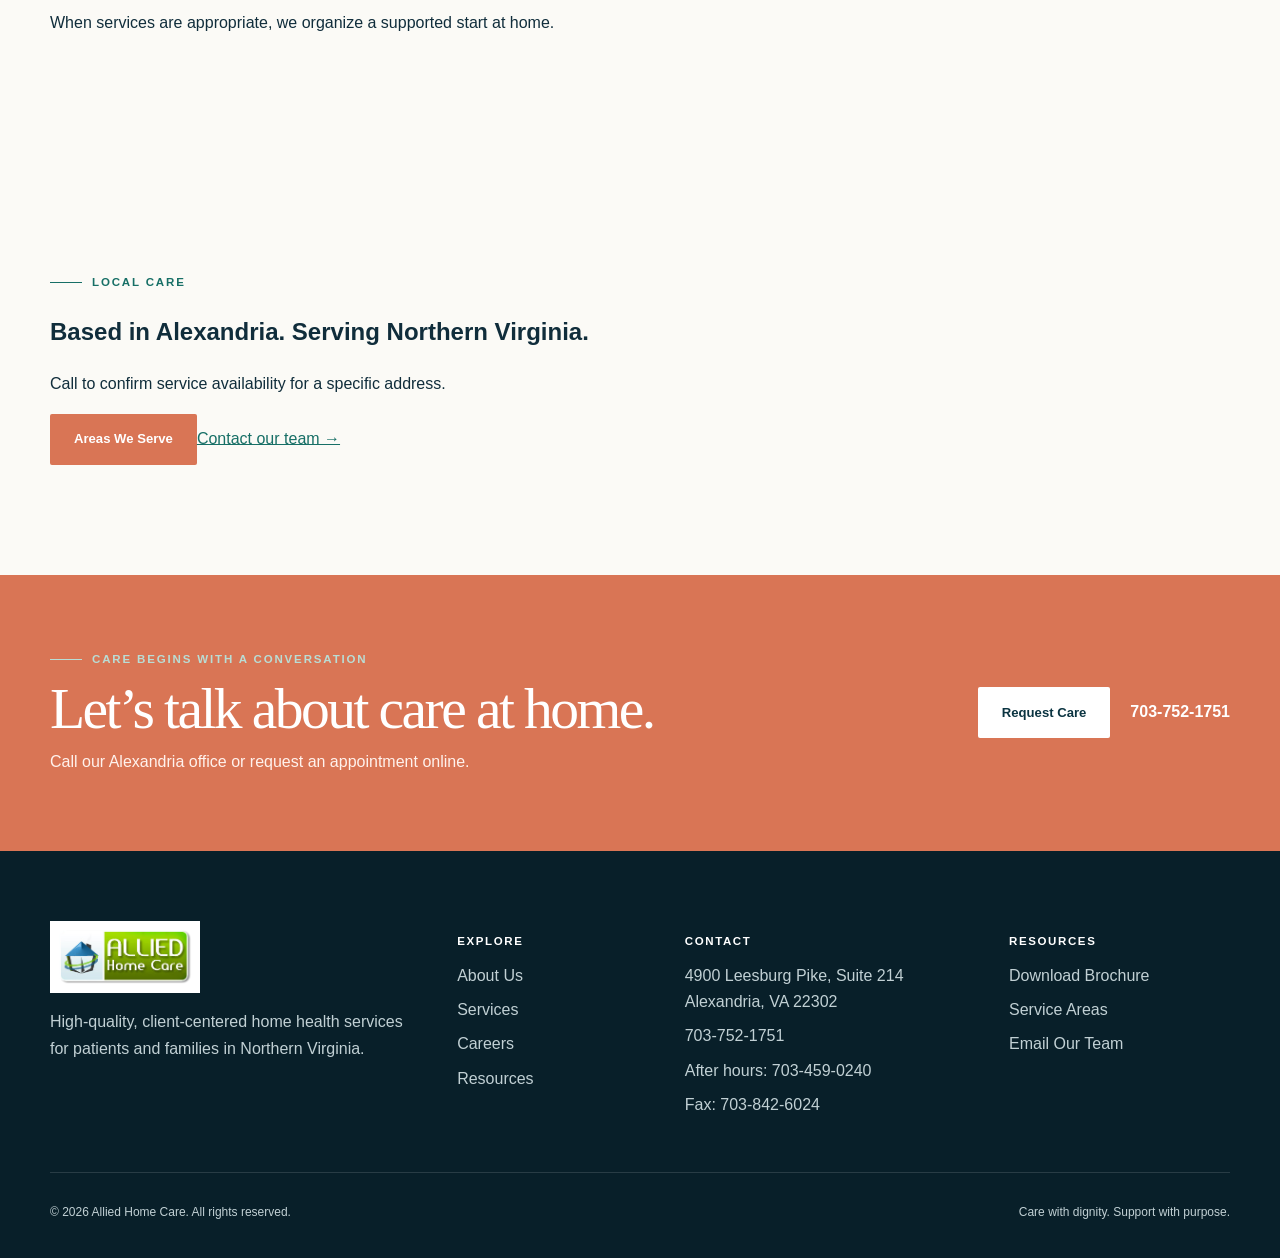
==== commit 0dbbc235: "Implement modern gallery design in index.html" ====
--- a/index.html
+++ b/index.html
@@ -13,202 +13,204 @@
   <body class="home-page">
     <div id="site-header"></div>
     <main>
-      <section class="home-hero">
-        <div class="hero-copy">
-          <div class="hero-copy-inner">
-            <div class="eyebrow">Home health care in Northern Virginia</div>
-            <h1>Helping you get better <em>at home.</em></h1>
-            <p>
-              Professional, coordinated care from nurses, therapists, aides, and
-              medical social workers, delivered in the comfort and privacy of
-              home.
+      <section class="modern-hero">
+        <div class="wrap hero-layout">
+          <div class="hero-message">
+            <div class="eyebrow">Compassionate care. Clinical confidence.</div>
+            <h1>Helping you get <span>better at home.</span></h1>
+            <p>
+              Professional home health services for patients and families in
+              Alexandria and across Northern Virginia.
             </p>
             <div class="actions">
-              <a class="btn" href="contact.html">Request Care</a>
-              <a class="text-link" href="tel:+17037521751"
-                >Call 703-752-1751 <span>↗</span></a
+              <a class="btn" href="contact.html">Request Care</a
+              ><a class="call-link" href="tel:+17037521751"
+                ><b>703-752-1751</b><small>Talk with our care team</small></a
               >
             </div>
-            <div class="hero-details">
-              <div>
-                <strong>Alexandria office</strong
-                ><span>Serving communities across Northern Virginia</span>
-              </div>
-              <div>
-                <strong>After-hours support</strong><span>703-459-0240</span>
-              </div>
-            </div>
-          </div>
-        </div>
-        <div
-          class="hero-photo"
-          role="img"
-          aria-label="Home health nurse reviewing care information with an older adult"
-        >
-          <div class="photo-note">
-            <span>Care at home</span
-            ><strong>Clinical skill. Personal attention.</strong>
-          </div>
-        </div>
-      </section>
-
-      <section class="home-intro">
-        <div class="wrap editorial-grid">
-          <div class="editorial-title">
+          </div>
+          <div class="hero-mosaic" aria-label="Home care gallery">
+            <div
+              class="mosaic-photo therapy"
+              role="img"
+              aria-label="Physical therapist supporting an older adult during a balance exercise"
+            ></div>
+            <div
+              class="mosaic-photo family"
+              role="img"
+              aria-label="Home care professional meeting with an older adult and family member"
+            ></div>
+            <div class="mosaic-message">
+              <span>Serving</span
+              ><strong>Alexandria and Northern Virginia</strong
+              ><a href="resources.html">View service areas →</a>
+            </div>
+          </div>
+        </div>
+      </section>
+      <section class="intro-section">
+        <div class="wrap intro-modern">
+          <div>
             <div class="eyebrow">Welcome to Allied Home Care</div>
-            <h2>
-              Care designed around the person, the home, and the path to
-              recovery.
-            </h2>
-          </div>
-          <div class="editorial-copy">
+            <h2>Personalized care in the place that feels most familiar.</h2>
+          </div>
+          <div>
             <p class="lead">
-              Allied Home Care is an Alexandria home care agency committed to
-              high-quality, client-centered, and customized in-home services.
+              Allied Home Care is committed to high-quality, client-centered,
+              and customized in-home services.
             </p>
             <p>
               Our nurses, therapists, home health aides, and medical social
               workers collaborate to help homebound patients achieve the best
-              possible health outcomes. We support older adults, people living
+              possible health outcomes. We serve older adults, people living
               with chronic illness or disability, and patients recovering from
               illness or surgery.
             </p>
-            <a class="text-link" href="about.html"
-              >Learn about Allied Home Care <span>→</span></a
+            <a class="arrow-link" href="about.html">About Allied Home Care →</a>
+          </div>
+        </div>
+      </section>
+      <section class="gallery-section">
+        <div class="wrap">
+          <div class="section-title">
+            <div>
+              <div class="eyebrow">Care at home</div>
+              <h2>Professional support. Personal attention.</h2>
+            </div>
+            <p>
+              Clinical services, rehabilitation, personal assistance, and family
+              support coordinated around each patient’s needs.
+            </p>
+          </div>
+          <div class="gallery-grid">
+            <div
+              class="gallery-large therapy"
+              role="img"
+              aria-label="Home physical therapy in a bright and safe living space"
+            ></div>
+            <div
+              class="gallery-small family"
+              role="img"
+              aria-label="Care professional discussing support with a patient and family member"
+            ></div>
+            <div class="gallery-caption">
+              <span>Care centered on the patient</span
+              ><strong>Comfort, dignity, and independence at home.</strong>
+            </div>
+          </div>
+        </div>
+      </section>
+      <section class="services-modern">
+        <div class="wrap">
+          <div class="section-title">
+            <div>
+              <div class="eyebrow">Our services</div>
+              <h2>Expert care for changing needs.</h2>
+            </div>
+            <a class="arrow-link" href="services.html"
+              >Explore all services →</a
             >
           </div>
-        </div>
-      </section>
-
-      <section class="service-editorial">
+          <div class="service-cards">
+            <article>
+              <span>01</span>
+              <h3>Skilled Nursing</h3>
+              <p>
+                Professional nursing care, health monitoring, medication
+                support, and patient education.
+              </p>
+            </article>
+            <article>
+              <span>02</span>
+              <h3>Physical Therapy</h3>
+              <p>
+                Individualized treatment that supports mobility, strength,
+                balance, and safer movement.
+              </p>
+            </article>
+            <article>
+              <span>03</span>
+              <h3>Occupational Therapy</h3>
+              <p>
+                Practical support for daily activities, independence, and
+                adaptation within the home.
+              </p>
+            </article>
+            <article>
+              <span>04</span>
+              <h3>Speech Therapy</h3>
+              <p>
+                Assessment and treatment for communication, cognition, and
+                swallowing needs.
+              </p>
+            </article>
+            <article>
+              <span>05</span>
+              <h3>Personal Care</h3>
+              <p>
+                Respectful assistance with personal routines and activities of
+                daily living.
+              </p>
+            </article>
+            <article>
+              <span>06</span>
+              <h3>Medical Social Worker</h3>
+              <p>
+                Guidance for patients and families navigating care needs and
+                community resources.
+              </p>
+            </article>
+          </div>
+        </div>
+      </section>
+      <section class="care-path">
         <div class="wrap">
-          <div class="section-kicker">
-            <span>01</span>
-            <div>
-              <div class="eyebrow">Services</div>
-              <h2>Professional support for changing needs.</h2>
-            </div>
-            <a class="text-link" href="services.html"
-              >View all services <span>→</span></a
-            >
-          </div>
-          <div class="service-feature">
-            <div
-              class="feature-photo nursing"
-              role="img"
-              aria-label="Nurse discussing home health care with an older patient"
-            ></div>
-            <div class="feature-copy">
-              <span class="feature-number">01</span>
-              <h3>Skilled Nursing</h3>
-              <p>
-                Professional nursing care, health monitoring, medication
-                support, and patient education at home.
-              </p>
-            </div>
-          </div>
-          <div class="service-feature reverse">
-            <div
-              class="feature-photo therapy"
-              role="img"
-              aria-label="Physical therapist supporting an older adult during a balance exercise"
-            ></div>
-            <div class="feature-copy">
-              <span class="feature-number">02</span>
-              <h3>Therapy at Home</h3>
-              <p>
-                Physical, occupational, and speech therapy that supports
-                mobility, daily activity, communication, cognition, and safer
-                independence.
-              </p>
-            </div>
-          </div>
-          <div class="service-feature">
-            <div
-              class="feature-photo family"
-              role="img"
-              aria-label="Home care professional meeting with an older adult and family member"
-            ></div>
-            <div class="feature-copy">
-              <span class="feature-number">03</span>
-              <h3>Personal and Family Support</h3>
-              <p>
-                Personal care and medical social-work services that help
-                patients and families navigate daily needs and community
-                resources.
-              </p>
-            </div>
-          </div>
-          <div class="service-index" aria-label="Allied Home Care services">
-            <span>Skilled Nursing</span><span>Physical Therapy</span
-            ><span>Occupational Therapy</span><span>Speech Therapy</span
-            ><span>Personal Care</span><span>Medical Social Worker</span>
-          </div>
-        </div>
-      </section>
-
-      <section class="journey-section">
-        <div class="wrap journey-layout">
-          <div class="journey-heading">
+          <div class="path-heading">
             <div class="eyebrow light">Your care journey</div>
-            <h2>A clear way to begin.</h2>
+            <h2>Getting started is straightforward.</h2>
             <p>
               Our team helps patients and families understand available services
               and the next appropriate step.
             </p>
           </div>
-          <ol class="journey-steps">
-            <li>
-              <span>01</span>
-              <div>
-                <h3>Call our team</h3>
-                <p>
-                  Tell us about the patient’s needs, location, and current care
-                  situation.
-                </p>
-              </div>
-            </li>
-            <li>
-              <span>02</span>
-              <div>
-                <h3>Review care needs</h3>
-                <p>
-                  We discuss service eligibility and the information required to
-                  plan care.
-                </p>
-              </div>
-            </li>
-            <li>
-              <span>03</span>
-              <div>
-                <h3>Coordinate services</h3>
-                <p>
-                  When services are appropriate, the care team organizes a
-                  supported start at home.
-                </p>
-              </div>
-            </li>
-          </ol>
-        </div>
-      </section>
-
-      <section class="mission-panel">
-        <div class="wrap mission-grid">
+          <div class="path-steps">
+            <article>
+              <b>1</b>
+              <h3>Connect</h3>
+              <p>
+                Call our team and tell us about the patient’s needs and current
+                situation.
+              </p>
+            </article>
+            <article>
+              <b>2</b>
+              <h3>Review</h3>
+              <p>
+                We discuss service eligibility and the information required to
+                plan care.
+              </p>
+            </article>
+            <article>
+              <b>3</b>
+              <h3>Coordinate</h3>
+              <p>
+                When services are appropriate, we organize a supported start at
+                home.
+              </p>
+            </article>
+          </div>
+        </div>
+      </section>
+      <section class="local-section">
+        <div class="wrap local-card">
           <div>
-            <div class="eyebrow">Our mission</div>
-            <blockquote>
-              High-quality, client-centered, and affordable home health services
-              that support dignified, independent living.
-            </blockquote>
-          </div>
-          <div class="mission-side">
-            <p>
-              Home can provide familiarity, privacy, and a deeper sense of
-              security. Allied Home Care brings professional services into that
-              environment while keeping family and friends close throughout
-              recovery.
-            </p>
-            <a class="btn dark" href="contact.html">Speak With Our Team</a>
+            <div class="eyebrow">Local care</div>
+            <h2>Based in Alexandria. Serving Northern Virginia.</h2>
+            <p>Call to confirm service availability for a specific address.</p>
+          </div>
+          <div class="local-actions">
+            <a class="btn" href="resources.html">Areas We Serve</a
+            ><a class="arrow-link" href="contact.html">Contact our team →</a>
           </div>
         </div>
       </section>
--- a/styles.css
+++ b/styles.css
@@ -1,16 +1,15 @@
 :root {
-  --navy: #0a2c48;
-  --navy2: #123f61;
-  --teal: #147f7a;
-  --mint: #dcefea;
-  --cream: #f6f4ef;
-  --gold: #e2a83b;
-  --ink: #193141;
-  --muted: #62727d;
+  --ink: #102d3b;
+  --deep: #0b3441;
+  --green: #176f66;
+  --sage: #dfe9df;
+  --sand: #f3eee4;
+  --paper: #fbfaf6;
+  --coral: #d97555;
   --white: #fff;
-  --line: #dae2e5;
-  --radius: 22px;
-  --shadow: 0 24px 70px rgba(10, 44, 72, 0.12);
+  --muted: #63737a;
+  --line: #d9dfdc;
+  --shadow: 0 25px 70px rgba(16, 45, 59, 0.12);
   font-size: 16px;
 }
 * {
@@ -21,33 +20,32 @@
 }
 body {
   margin: 0;
+  background: var(--paper);
   color: var(--ink);
-  font-family: Inter, "Avenir Next", "Segoe UI", Arial, sans-serif;
-  line-height: 1.68;
-  background: #fff;
+  font-family: "Avenir Next", "Segoe UI", Arial, sans-serif;
+  line-height: 1.65;
 }
 a {
-  color: var(--teal);
+  color: var(--green);
 }
 img {
   display: block;
   max-width: 100%;
 }
 .wrap {
-  width: min(1180px, calc(100% - 48px));
+  width: min(1180px, calc(100% - 52px));
   margin: auto;
 }
 .topbar {
-  background: var(--navy);
-  color: #e9f2f5;
-  font-size: 0.78rem;
-  letter-spacing: 0.02em;
+  background: var(--deep);
+  color: #d9e6e5;
+  font-size: 0.76rem;
 }
 .topbar-inner {
   min-height: 38px;
   display: flex;
-  align-items: center;
   justify-content: space-between;
+  align-items: center;
 }
 .top-actions,
 .text-tools {
@@ -57,35 +55,33 @@
 }
 .topbar a {
   color: #fff;
-  font-weight: 750;
   text-decoration: none;
+  font-weight: 700;
 }
 .text-tools button {
   border: 0;
+  border-radius: 4px;
   background: rgba(255, 255, 255, 0.1);
   color: #fff;
-  border-radius: 6px;
-  padding: 3px 7px;
   cursor: pointer;
 }
 .site-header {
   position: sticky;
   top: 0;
   z-index: 40;
-  background: rgba(255, 255, 255, 0.94);
-  backdrop-filter: blur(18px);
-  border-bottom: 1px solid rgba(218, 226, 229, 0.8);
+  background: rgba(251, 250, 246, 0.96);
+  backdrop-filter: blur(15px);
+  border-bottom: 1px solid var(--line);
 }
 .nav {
-  height: 90px;
+  height: 88px;
   display: flex;
   align-items: center;
   justify-content: space-between;
-  gap: 34px;
+  gap: 30px;
 }
 .logo img {
-  width: 166px;
-  height: auto;
+  width: 158px;
 }
 .nav-links {
   display: flex;
@@ -93,55 +89,32 @@
   gap: 25px;
 }
 .nav-links > a {
-  position: relative;
-  color: var(--navy);
-  font-size: 0.82rem;
+  color: var(--ink);
+  font-size: 0.8rem;
   font-weight: 750;
   text-decoration: none;
-  letter-spacing: 0.025em;
-}
-.nav-links > a:not(.nav-cta)::after {
-  content: "";
-  position: absolute;
-  left: 0;
-  right: 100%;
-  bottom: -9px;
-  height: 2px;
-  background: var(--teal);
-  transition: 0.25s;
-}
-.nav-links > a:hover::after,
-.nav-links > a[aria-current="page"]::after {
-  right: 0;
+}
+.nav-links > a[aria-current="page"] {
+  color: var(--green);
 }
 .nav-cta {
-  background: var(--teal);
+  margin-left: 8px;
+  padding: 13px 18px;
+  border-radius: 2px;
+  background: var(--coral);
   color: #fff !important;
-  padding: 13px 18px;
-  border-radius: 999px;
-  box-shadow: 0 9px 22px rgba(20, 127, 122, 0.22);
-  transition: 0.25s;
-}
-.nav-cta:hover {
-  transform: translateY(-2px);
-  background: #0f6d69;
-}
-.nav-cta span {
-  margin-left: 6px;
 }
 .menu {
   display: none;
   border: 0;
   background: transparent;
-  color: var(--navy);
   padding: 8px;
-  cursor: pointer;
 }
 .menu span {
   display: block;
   width: 24px;
   height: 2px;
-  background: var(--navy);
+  background: var(--ink);
   margin: 5px;
 }
 .menu b {
@@ -150,518 +123,535 @@
   height: 1px;
   overflow: hidden;
 }
-.hero {
+.eyebrow {
+  display: flex;
+  align-items: center;
+  gap: 10px;
+  color: var(--green);
+  font-size: 0.72rem;
+  font-weight: 850;
+  letter-spacing: 0.16em;
+  text-transform: uppercase;
+}
+.eyebrow::before {
+  content: "";
+  width: 32px;
+  height: 1px;
+  background: currentColor;
+}
+.eyebrow.light {
+  color: #b9ddd5;
+}
+.home-hero {
+  display: grid;
+  grid-template-columns: 48% 52%;
+  min-height: 720px;
+  padding: 0;
+  background: var(--sand);
+}
+.hero-copy {
+  display: flex;
+  align-items: center;
+}
+.hero-copy-inner {
+  width: min(570px, calc(100% - 60px));
+  margin-left: max(26px, calc((100vw - 1180px) / 2));
+  padding: 75px 0;
+}
+.home-hero h1,
+.home-intro h2,
+.section-kicker h2,
+.journey-heading h2,
+.page-hero h1,
+.contact-band h2 {
+  font-family: Georgia, "Times New Roman", serif;
+  font-weight: 400;
+  letter-spacing: -0.045em;
+  line-height: 1;
+}
+.home-hero h1 {
+  font-size: clamp(3.5rem, 6vw, 6.2rem);
+  margin: 0.25em 0;
+}
+.home-hero h1 em {
+  display: block;
+  color: var(--green);
+  font-weight: 400;
+}
+.home-hero p {
+  max-width: 570px;
+  color: #526970;
+  font-size: 1.08rem;
+}
+.hero-photo {
   position: relative;
-  overflow: hidden;
-  background:
-    radial-gradient(
-      circle at 80% 20%,
-      rgba(220, 239, 234, 0.85),
-      transparent 28%
-    ),
-    linear-gradient(135deg, #f8faf9 0%, #eef5f3 100%);
-  padding: 0;
-}
-.hero::before {
-  content: "";
+  min-height: 720px;
+  background-image:
+    linear-gradient(180deg, transparent 60%, rgba(11, 52, 65, 0.3)),
+    url("assets/home-care-gallery.webp");
+  background-size: 300% 100%;
+  background-position: left center;
+}
+.photo-note {
   position: absolute;
-  width: 540px;
-  height: 540px;
-  border: 1px solid rgba(20, 127, 122, 0.12);
-  border-radius: 50%;
-  right: -140px;
-  top: -190px;
-}
-.hero-grid {
-  min-height: 665px;
-  display: grid;
-  grid-template-columns: 1.02fr 0.98fr;
-  align-items: center;
-  gap: 42px;
-}
-.hero-grid > div:first-child {
-  position: relative;
-  z-index: 2;
-  padding: 72px 0;
-}
-.eyebrow {
-  display: flex;
-  align-items: center;
-  gap: 10px;
-  color: var(--teal);
-  font-size: 0.75rem;
+  left: 34px;
+  bottom: 34px;
+  width: min(340px, calc(100% - 68px));
+  padding: 20px 22px;
+  background: rgba(251, 250, 246, 0.94);
+  backdrop-filter: blur(12px);
+}
+.photo-note span,
+.photo-note strong {
+  display: block;
+}
+.photo-note span {
+  color: var(--green);
+  font-size: 0.7rem;
   font-weight: 850;
   letter-spacing: 0.14em;
   text-transform: uppercase;
 }
-.eyebrow::before {
-  content: "";
-  width: 28px;
-  height: 2px;
-  background: currentColor;
-}
-.hero h1,
-.section-head h2,
-.page-hero h1,
-.contact-band h2 {
-  font-family: Georgia, "Times New Roman", serif;
-  color: var(--navy);
-  font-weight: 500;
-  letter-spacing: -0.035em;
-}
-.hero h1 {
-  max-width: 700px;
-  font-size: clamp(3.2rem, 6vw, 5.9rem);
-  line-height: 0.98;
-  margin: 0.22em 0;
-}
-.hero p {
-  max-width: 610px;
-  font-size: 1.12rem;
-  color: var(--muted);
-}
-.hero-image {
-  align-self: end;
-  position: relative;
-  z-index: 1;
-}
-.hero-image::after {
-  content: "Available across Northern Virginia";
-  position: absolute;
-  left: 0;
-  bottom: 42px;
-  background: rgba(255, 255, 255, 0.94);
-  color: var(--navy);
-  padding: 14px 18px;
-  border-radius: 14px;
-  font-size: 0.8rem;
-  font-weight: 800;
-  box-shadow: var(--shadow);
-}
-.hero-image img {
-  width: 100%;
-  max-height: 610px;
-  object-fit: contain;
-  object-position: bottom;
-}
-.trust-strip {
-  position: relative;
-  z-index: 3;
-  margin-top: -1px;
-  background: var(--navy);
-  color: #fff;
-}
-.trust-grid {
-  display: grid;
-  grid-template-columns: repeat(3, 1fr);
-}
-.trust-grid > div {
-  padding: 25px 30px;
-  border-right: 1px solid rgba(255, 255, 255, 0.14);
-}
-.trust-grid > div:first-child {
-  border-left: 1px solid rgba(255, 255, 255, 0.14);
-}
-.trust-grid strong,
-.trust-grid span {
-  display: block;
-}
-.trust-grid strong {
-  font-size: 0.86rem;
-  letter-spacing: 0.04em;
-}
-.trust-grid span {
-  margin-top: 3px;
-  color: #bcd0dc;
-  font-size: 0.76rem;
+.photo-note strong {
+  margin-top: 5px;
+  font-family: Georgia, serif;
+  font-size: 1.25rem;
+  font-weight: 400;
 }
 .actions {
   display: flex;
+  align-items: center;
   flex-wrap: wrap;
-  gap: 12px;
-  margin-top: 30px;
+  gap: 25px;
+  margin-top: 31px;
 }
 .btn {
   display: inline-flex;
   align-items: center;
   justify-content: center;
   min-height: 51px;
-  padding: 0 23px;
-  border-radius: 999px;
-  background: var(--teal);
+  padding: 0 24px;
+  background: var(--coral);
   color: #fff;
   text-decoration: none;
-  font-size: 0.85rem;
+  font-size: 0.82rem;
   font-weight: 800;
-  letter-spacing: 0.02em;
+  border: 0;
+  border-radius: 2px;
   transition: 0.25s;
-  box-shadow: 0 10px 25px rgba(20, 127, 122, 0.18);
 }
 .btn:hover {
   transform: translateY(-2px);
-  box-shadow: 0 14px 30px rgba(20, 127, 122, 0.25);
-}
+  box-shadow: 0 12px 25px rgba(217, 117, 85, 0.22);
+}
+.btn.dark,
 .btn.secondary {
-  background: var(--navy);
+  background: var(--deep);
 }
 .btn.outline {
   background: transparent;
-  color: var(--navy);
-  border: 1px solid rgba(10, 44, 72, 0.3);
-  box-shadow: none;
-}
-.btn.light-btn {
+  color: var(--deep);
+  border: 1px solid var(--deep);
+}
+.text-link {
+  color: var(--ink);
+  font-size: 0.82rem;
+  font-weight: 800;
+  text-decoration: none;
+  border-bottom: 1px solid currentColor;
+  padding-bottom: 4px;
+}
+.text-link span {
+  margin-left: 7px;
+}
+.hero-details {
+  display: grid;
+  grid-template-columns: 1fr 1fr;
+  gap: 22px;
+  margin-top: 60px;
+  padding-top: 25px;
+  border-top: 1px solid #cfc8bb;
+}
+.hero-details strong,
+.hero-details span {
+  display: block;
+}
+.hero-details strong {
+  font-size: 0.75rem;
+}
+.hero-details span {
+  margin-top: 4px;
+  color: var(--muted);
+  font-size: 0.74rem;
+}
+section {
+  padding: 110px 0;
+}
+.editorial-grid {
+  display: grid;
+  grid-template-columns: 1.1fr 0.9fr;
+  gap: 100px;
+}
+.editorial-title h2 {
+  font-size: clamp(2.8rem, 5vw, 4.8rem);
+  margin: 0.3em 0;
+}
+.editorial-copy {
+  padding-top: 45px;
+}
+.editorial-copy .lead {
+  color: var(--ink);
+  font-family: Georgia, serif;
+  font-size: 1.45rem;
+  line-height: 1.45;
+}
+.editorial-copy p {
+  color: var(--muted);
+}
+.service-editorial {
   background: #fff;
-  color: var(--navy);
-}
-section {
-  padding: 100px 0;
-}
-.soft {
-  background: var(--cream);
+}
+.section-kicker {
+  display: grid;
+  grid-template-columns: 60px 1fr auto;
+  gap: 25px;
+  align-items: end;
+  margin-bottom: 65px;
+}
+.section-kicker > span {
+  font-family: Georgia, serif;
+  font-size: 1.5rem;
+  color: var(--coral);
+}
+.section-kicker h2 {
+  font-size: clamp(2.6rem, 4.6vw, 4.3rem);
+  margin: 0.25em 0 0;
+}
+.service-feature {
+  display: grid;
+  grid-template-columns: 1.12fr 0.88fr;
+  min-height: 490px;
+  margin: 0 0 32px;
+  background: var(--sand);
+}
+.service-feature.reverse {
+  grid-template-columns: 0.88fr 1.12fr;
+}
+.service-feature.reverse .feature-photo {
+  order: 2;
+}
+.feature-photo {
+  min-height: 490px;
+  background-image: url("assets/home-care-gallery.webp");
+  background-repeat: no-repeat;
+  background-size: 300% 100%;
+}
+.feature-photo.nursing {
+  background-position: left;
+}
+.feature-photo.therapy {
+  background-position: center;
+}
+.feature-photo.family {
+  background-position: right;
+}
+.feature-copy {
+  display: flex;
+  justify-content: center;
+  flex-direction: column;
+  padding: 55px 70px;
+}
+.feature-number {
+  color: var(--coral);
+  font-family: Georgia, serif;
+  font-size: 1.2rem;
+}
+.feature-copy h3 {
+  margin: 0.35em 0;
+  font-family: Georgia, serif;
+  font-size: clamp(2.2rem, 4vw, 3.5rem);
+  font-weight: 400;
+  letter-spacing: -0.035em;
+}
+.feature-copy p {
+  color: var(--muted);
+  font-size: 1.02rem;
+}
+.service-index {
+  display: grid;
+  grid-template-columns: repeat(3, 1fr);
+  margin-top: 50px;
+  border-top: 1px solid var(--line);
+  border-left: 1px solid var(--line);
+}
+.service-index span {
+  padding: 20px;
+  border-right: 1px solid var(--line);
+  border-bottom: 1px solid var(--line);
+  font-size: 0.82rem;
+  font-weight: 800;
+}
+.journey-section {
+  background: var(--deep);
+  color: #fff;
+}
+.journey-layout {
+  display: grid;
+  grid-template-columns: 0.8fr 1.2fr;
+  gap: 110px;
+}
+.journey-heading h2 {
+  color: #fff;
+  font-size: clamp(3rem, 5vw, 5rem);
+  margin: 0.3em 0;
+}
+.journey-heading p {
+  color: #b9cbcf;
+}
+.journey-steps {
+  list-style: none;
+  margin: 0;
+  padding: 0;
+}
+.journey-steps li {
+  display: grid;
+  grid-template-columns: 65px 1fr;
+  gap: 18px;
+  padding: 28px 0;
+  border-bottom: 1px solid rgba(255, 255, 255, 0.15);
+}
+.journey-steps li:first-child {
+  border-top: 1px solid rgba(255, 255, 255, 0.15);
+}
+.journey-steps > li > span {
+  color: #8fc6bc;
+  font-family: Georgia, serif;
+}
+.journey-steps h3 {
+  margin: 0 0 5px;
+  font-size: 1.15rem;
+}
+.journey-steps p {
+  margin: 0;
+  color: #b9cbcf;
+}
+.mission-panel {
+  background: var(--sage);
+}
+.mission-grid {
+  display: grid;
+  grid-template-columns: 1.2fr 0.8fr;
+  gap: 100px;
+}
+.mission-grid blockquote {
+  margin: 25px 0 0;
+  font-family: Georgia, serif;
+  font-size: clamp(2.5rem, 4.5vw, 4.4rem);
+  line-height: 1.08;
+  letter-spacing: -0.035em;
+}
+.mission-side {
+  padding-top: 50px;
+}
+.mission-side p {
+  color: #49645f;
+  font-size: 1.05rem;
+  margin-bottom: 30px;
+}
+.page-hero {
+  padding: 95px 0;
+  background: var(--sand);
+}
+.page-hero h1 {
+  max-width: 850px;
+  font-size: clamp(3rem, 5vw, 5rem);
+  margin: 0.3em 0;
+}
+.page-hero p {
+  max-width: 620px;
+  color: var(--muted);
+  font-size: 1.05rem;
 }
 .section-head {
-  max-width: 790px;
-  margin-bottom: 48px;
-}
-.section-head h2,
-.page-hero h1 {
-  font-size: clamp(2.45rem, 4.5vw, 4.2rem);
+  max-width: 760px;
+  margin-bottom: 45px;
+}
+.section-head h2 {
+  margin: 0.3em 0;
+  font-family: Georgia, "Times New Roman", serif;
+  font-size: clamp(2.6rem, 4.5vw, 4.25rem);
+  font-weight: 400;
+  letter-spacing: -0.04em;
   line-height: 1.05;
-  margin: 0.23em 0;
-}
-.section-head p,
-.page-hero p {
-  font-size: 1.05rem;
+}
+.section-head p {
   color: var(--muted);
-  max-width: 690px;
-}
-.intro-grid {
-  display: grid;
-  grid-template-columns: 0.8fr 1.2fr;
-  gap: 80px;
-  align-items: start;
-}
-.intro-grid h2 {
-  margin: 0.25em 0 0.55em !important;
-}
-.intro-grid > div:last-child > p:first-child {
-  font-size: 1.18rem;
-  color: var(--navy);
-}
-.quote {
-  position: relative;
-  background: var(--navy);
-  color: #fff;
-  padding: 36px;
-  border-radius: var(--radius);
-  font-family: Georgia, serif;
-  font-size: 1.3rem;
-  box-shadow: var(--shadow);
-  overflow: hidden;
-}
-.quote::after {
-  content: "“";
-  position: absolute;
-  right: 16px;
-  bottom: -52px;
-  font-size: 11rem;
-  color: rgba(255, 255, 255, 0.07);
-}
-.care-gallery {
-  margin: 0;
-  border-radius: var(--radius);
-  overflow: hidden;
+}
+.content-grid {
+  display: grid;
+  grid-template-columns: 1.25fr 0.75fr;
+  gap: 75px;
+}
+.content-grid h2 {
+  font-family: Georgia, serif;
+  font-size: 2.25rem;
+  font-weight: 400;
+  letter-spacing: -0.025em;
+}
+.sidebar {
+  height: max-content;
   background: #fff;
-  box-shadow: var(--shadow);
-}
-.care-gallery img {
-  width: 100%;
-  aspect-ratio: 2/1;
-  object-fit: cover;
-}
-.gallery-caption {
+  border: 1px solid var(--line);
+  padding: 30px;
+}
+.sidebar h3 {
+  font-family: Georgia, serif;
+  font-size: 1.45rem;
+  font-weight: 400;
+}
+.care-photo {
+  min-height: 330px;
+  margin: -30px -30px 28px;
+  background-image: url("assets/home-care-gallery.webp");
+  background-repeat: no-repeat;
+  background-size: 300% 100%;
+}
+.care-photo.nursing {
+  background-position: left;
+}
+.care-photo.therapy {
+  background-position: center;
+}
+.care-photo.family {
+  background-position: right;
+}
+.wrap > .care-photo {
+  min-height: 540px;
+  margin: 0 0 40px;
+}
+.cards {
   display: grid;
   grid-template-columns: repeat(3, 1fr);
   gap: 1px;
   background: var(--line);
-}
-.gallery-caption div {
-  background: #fff;
-  padding: 23px 26px;
-  color: var(--muted);
-}
-.gallery-caption strong {
-  display: block;
-  color: var(--navy);
-  font-size: 1rem;
-  margin-bottom: 3px;
-}
-.cards {
-  display: grid;
-  grid-template-columns: repeat(3, 1fr);
-  gap: 20px;
+  border: 1px solid var(--line);
 }
 .card {
-  position: relative;
-  background: #fff;
-  border: 1px solid rgba(218, 226, 229, 0.85);
-  border-radius: 18px;
-  padding: 30px;
-  overflow: hidden;
-  transition:
-    transform 0.3s,
-    box-shadow 0.3s,
-    border-color 0.3s;
-}
-.card::after {
-  content: "→";
-  position: absolute;
-  right: 25px;
-  bottom: 20px;
-  color: var(--teal);
-  font-size: 1.25rem;
-  opacity: 0;
-  transform: translateX(-8px);
-  transition: 0.3s;
-}
-.card:hover {
-  transform: translateY(-7px);
-  box-shadow: var(--shadow);
-  border-color: transparent;
-}
-.card:hover::after {
-  opacity: 1;
-  transform: none;
+  background: var(--paper);
+  padding: 32px;
+  min-height: 220px;
 }
 .card h3 {
-  color: var(--navy);
-  font-size: 1.18rem;
-  margin: 0.2em 0 0.5em;
+  font-family: Georgia, serif;
+  font-size: 1.35rem;
+  font-weight: 400;
+  margin: 0.2em 0;
 }
 .card p {
   color: var(--muted);
-  margin-bottom: 14px;
 }
 .card .icon {
-  width: 48px;
-  height: 48px;
-  display: grid;
-  place-items: center;
-  border-radius: 14px;
-  background: var(--mint);
-  color: var(--teal);
+  color: var(--coral);
+  font-size: 0.72rem;
   font-weight: 900;
-  font-size: 0.76rem;
-}
-.steps {
-  display: grid;
-  grid-template-columns: repeat(3, 1fr);
-  gap: 20px;
-  counter-reset: care-step;
-}
-.step {
-  counter-increment: care-step;
-  position: relative;
-  padding: 34px;
-  border-radius: 18px;
-  background: #f5faf8;
-  border: 1px solid #dcebe7;
-}
-.step::before {
-  content: "0" counter(care-step);
-  display: block;
-  color: var(--teal);
-  font-weight: 900;
-  letter-spacing: 0.12em;
-  margin-bottom: 28px;
-}
-.step h3 {
-  color: var(--navy);
-  font-size: 1.2rem;
-}
-.step p {
-  color: var(--muted);
-}
-.page-hero {
-  position: relative;
-  padding: 92px 0;
-  background: linear-gradient(120deg, #edf6f3, #fafcfb);
-  overflow: hidden;
-}
-.page-hero::after {
-  content: "";
-  position: absolute;
-  width: 300px;
-  height: 300px;
-  border-radius: 50%;
-  border: 50px solid rgba(20, 127, 122, 0.045);
-  right: 7%;
-  top: -150px;
-}
-.content-grid {
-  display: grid;
-  grid-template-columns: 1.35fr 0.65fr;
-  gap: 64px;
-}
-.content-grid h2 {
-  color: var(--navy);
-  font-family: Georgia, serif;
-  font-size: 2rem;
-  font-weight: 500;
-}
-.sidebar {
-  background: #f3f8f6;
-  padding: 30px;
-  border-radius: var(--radius);
-  height: max-content;
-  border: 1px solid #dcebe7;
-}
-.sidebar h3 {
-  color: var(--navy);
-}
-.care-photo {
-  min-height: 310px;
-  margin: -30px -30px 28px;
-  border-radius: var(--radius) var(--radius) 0 0;
-  background-image: url("assets/home-care-gallery.webp");
-  background-repeat: no-repeat;
-  background-size: 300% 100%;
-}
-.care-photo.nursing {
-  background-position: left;
-}
-.care-photo.therapy {
-  background-position: center;
-}
-.care-photo.family {
-  background-position: right;
 }
 .service-list,
 .areas {
   display: grid;
   grid-template-columns: repeat(2, 1fr);
-  gap: 16px;
+  gap: 12px;
 }
 .areas div {
-  padding: 18px 20px;
+  padding: 17px;
   background: #fff;
-  border-radius: 12px;
   border: 1px solid var(--line);
-  color: var(--navy);
   font-weight: 700;
-  transition: 0.25s;
-}
-.areas div:hover {
-  border-color: var(--teal);
-  transform: translateY(-2px);
 }
 .contact-list {
   list-style: none;
   padding: 0;
 }
 .contact-list li {
-  margin: 12px 0;
+  margin: 10px 0;
 }
 .contact-band {
-  position: relative;
-  background: linear-gradient(115deg, var(--teal), #0b6865);
+  background: var(--coral);
   color: #fff;
-  padding: 72px 0;
-  overflow: hidden;
-}
-.contact-band::after {
-  content: "";
-  position: absolute;
-  width: 420px;
-  height: 420px;
-  border: 1px solid rgba(255, 255, 255, 0.16);
-  border-radius: 50%;
-  right: -120px;
-  top: -190px;
+  padding: 75px 0;
 }
 .contact-band-inner {
-  position: relative;
-  z-index: 1;
   display: flex;
   align-items: center;
   justify-content: space-between;
-  gap: 40px;
+  gap: 50px;
 }
 .contact-band h2 {
   color: #fff;
-  font-size: clamp(2.3rem, 4vw, 4rem);
-  line-height: 1.04;
+  font-size: clamp(2.6rem, 4.5vw, 4.5rem);
   margin: 0.2em 0;
 }
 .contact-band p {
   margin: 0;
-  color: #e7f7f4;
-}
-.eyebrow.light {
-  color: #fff;
+  color: #fff2ed;
 }
 .contact-actions {
   display: flex;
   align-items: center;
-  gap: 22px;
+  gap: 20px;
   flex-shrink: 0;
+}
+.light-btn {
+  background: #fff;
+  color: var(--deep);
 }
 .phone-link {
   color: #fff;
   font-weight: 850;
   text-decoration: none;
-  font-size: 1.05rem;
 }
 .footer {
-  background: #071f33;
-  color: #c9d6dd;
-  padding: 70px 0 30px;
+  background: #081f29;
+  color: #c1d0d4;
+  padding: 70px 0 28px;
 }
 .footer-grid {
   display: grid;
   grid-template-columns: 1.3fr 0.65fr 1fr 0.8fr;
-  gap: 50px;
+  gap: 48px;
 }
 .footer-brand img {
-  width: 160px;
+  width: 150px;
   background: #fff;
-  padding: 8px;
-  border-radius: 10px;
+  padding: 7px;
 }
 .footer h3 {
   color: #fff;
-  font-size: 0.76rem;
+  font-size: 0.72rem;
+  letter-spacing: 0.14em;
   text-transform: uppercase;
-  letter-spacing: 0.12em;
 }
 .footer a,
 .footer span {
   display: block;
-  color: #c9d6dd;
+  color: #c1d0d4;
   text-decoration: none;
   margin: 8px 0;
 }
-.footer a:hover {
-  color: #fff;
-}
 .footer address {
   font-style: normal;
 }
 .footer-bottom {
   display: flex;
   justify-content: space-between;
-  gap: 20px;
-  border-top: 1px solid rgba(255, 255, 255, 0.12);
-  margin-top: 50px;
-  padding-top: 25px;
-  font-size: 0.78rem;
+  border-top: 1px solid rgba(255, 255, 255, 0.13);
+  margin-top: 45px;
+  padding-top: 22px;
+  font-size: 0.75rem;
 }
 .notice {
-  padding: 17px 20px;
-  border-left: 4px solid var(--gold);
-  background: #fff8e7;
-  border-radius: 0 10px 10px 0;
+  padding: 17px;
+  border-left: 3px solid var(--coral);
+  background: #fff4ed;
 }
 .form-grid {
   display: grid;
@@ -670,25 +660,21 @@
 }
 label {
   font-weight: 750;
-  color: var(--navy);
 }
 input,
 textarea,
 select {
   width: 100%;
-  margin-top: 6px;
-  padding: 14px 15px;
-  border: 1px solid #bdcbd1;
-  border-radius: 10px;
+  margin-top: 5px;
+  padding: 14px;
+  border: 1px solid #b9c7c8;
   background: #fff;
   font: inherit;
-  transition: 0.2s;
 }
 input:focus,
-textarea:focus,
-select:focus {
-  outline: 3px solid rgba(20, 127, 122, 0.13);
-  border-color: var(--teal);
+textarea:focus {
+  outline: 3px solid rgba(23, 111, 102, 0.13);
+  border-color: var(--green);
 }
 textarea {
   min-height: 150px;
@@ -701,19 +687,16 @@
 }
 .reveal {
   opacity: 0;
-  transform: translateY(18px);
+  transform: translateY(16px);
   transition:
-    opacity 0.6s ease,
-    transform 0.6s ease;
+    opacity 0.6s,
+    transform 0.6s;
 }
 .revealed {
   opacity: 1;
   transform: none;
 }
 @media (prefers-reduced-motion: reduce) {
-  * {
-    scroll-behavior: auto !important;
-  }
   .reveal {
     opacity: 1;
     transform: none;
@@ -724,69 +707,81 @@
   .wrap {
     width: min(100% - 34px, 1180px);
   }
-  .topbar-inner {
-    padding: 7px 0;
-  }
   .topbar-inner > span:first-child {
     display: none;
   }
+  .topbar-inner {
+    justify-content: flex-end;
+  }
   .menu {
     display: block;
   }
   .nav {
-    height: 78px;
+    height: 76px;
   }
   .nav-links {
     display: none;
     position: absolute;
-    top: 78px;
+    top: 76px;
     left: 0;
     right: 0;
-    padding: 22px 24px 28px;
-    background: #fff;
+    background: var(--paper);
+    padding: 22px;
     flex-direction: column;
     align-items: stretch;
-    gap: 0;
     box-shadow: var(--shadow);
   }
   .nav-links.open {
     display: flex;
   }
   .nav-links > a {
-    padding: 13px 6px;
-    font-size: 0.95rem;
+    padding: 11px;
   }
   .nav-cta {
     text-align: center;
-    margin-top: 10px;
-  }
-  .hero-grid,
-  .intro-grid,
+    margin: 8px 0 0;
+  }
+  .home-hero {
+    grid-template-columns: 1fr;
+  }
+  .hero-copy-inner {
+    width: min(100% - 40px, 680px);
+    margin: auto;
+    padding: 75px 0 60px;
+  }
+  .hero-photo {
+    min-height: 620px;
+    background-size: 300% 100%;
+  }
+  .editorial-grid,
+  .journey-layout,
+  .mission-grid,
   .content-grid {
     grid-template-columns: 1fr;
-  }
-  .hero-grid {
-    padding-top: 15px;
-    gap: 0;
-  }
-  .hero-grid > div:first-child {
-    padding: 65px 0 25px;
-  }
-  .hero-image {
-    width: min(520px, 100%);
-    margin: auto;
-  }
-  .hero-image img {
-    max-height: 410px;
-  }
-  .intro-grid {
-    gap: 36px;
+    gap: 45px;
+  }
+  .editorial-copy,
+  .mission-side {
+    padding-top: 0;
+  }
+  .service-feature,
+  .service-feature.reverse {
+    grid-template-columns: 1fr;
+  }
+  .service-feature.reverse .feature-photo {
+    order: 0;
+  }
+  .feature-photo {
+    min-height: 520px;
+  }
+  .section-kicker {
+    grid-template-columns: 45px 1fr;
+  }
+  .section-kicker > a {
+    grid-column: 2;
   }
   .cards {
     grid-template-columns: 1fr 1fr;
-  }
-  .steps {
-    grid-template-columns: 1fr;
   }
   .footer-grid {
     grid-template-columns: 1fr 1fr;
@@ -795,9 +790,6 @@
     align-items: flex-start;
     flex-direction: column;
   }
-  .care-photo {
-    min-height: 380px;
-  }
 }
 @media (max-width: 600px) {
   body {
@@ -807,59 +799,68 @@
     width: min(100% - 26px, 1180px);
   }
   section {
-    padding: 72px 0;
-  }
-  .topbar-inner {
-    justify-content: flex-end;
+    padding: 75px 0;
   }
   .topbar {
-    font-size: 0.7rem;
+    font-size: 0.68rem;
   }
   .nav {
-    height: 72px;
+    height: 70px;
+  }
+  .nav-links {
+    top: 70px;
   }
   .logo img {
-    width: 142px;
-  }
-  .nav-links {
-    top: 72px;
-  }
-  .hero h1 {
-    font-size: 3.05rem;
-  }
-  .hero p {
-    font-size: 1rem;
-  }
-  .hero-image::after {
-    left: 10px;
+    width: 140px;
+  }
+  .home-hero h1 {
+    font-size: 3.45rem;
+  }
+  .hero-details {
+    grid-template-columns: 1fr;
+  }
+  .hero-photo {
+    min-height: 520px;
+  }
+  .photo-note {
+    left: 18px;
     bottom: 18px;
-  }
-  .section-head h2,
-  .page-hero h1 {
-    font-size: 2.55rem;
-  }
-  .gallery-caption,
+    width: calc(100% - 36px);
+  }
+  .editorial-title h2 {
+    font-size: 2.85rem;
+  }
+  .section-kicker {
+    margin-bottom: 40px;
+  }
+  .section-kicker h2 {
+    font-size: 2.7rem;
+  }
+  .service-feature {
+    min-height: 0;
+  }
+  .feature-photo {
+    min-height: 370px;
+  }
+  .feature-copy {
+    padding: 38px 28px;
+  }
+  .service-index,
   .cards,
   .service-list,
   .areas,
   .form-grid,
-  .footer-grid,
-  .trust-grid {
+  .footer-grid {
     grid-template-columns: 1fr;
-  }
-  .trust-grid > div {
-    padding: 16px 20px;
-    border-right: 0;
-    border-bottom: 1px solid rgba(255, 255, 255, 0.12);
   }
   .full {
     grid-column: auto;
   }
-  .gallery-caption div {
-    padding: 16px 20px;
-  }
-  .care-gallery img {
-    aspect-ratio: 1.15/1;
+  .journey-heading h2 {
+    font-size: 3.2rem;
+  }
+  .mission-grid blockquote {
+    font-size: 2.65rem;
   }
   .contact-actions {
     align-items: flex-start;
@@ -867,32 +868,28 @@
   }
   .footer-bottom {
     flex-direction: column;
+    gap: 12px;
   }
   .mobile-actions {
     position: fixed;
-    z-index: 50;
+    z-index: 60;
+    bottom: 0;
     left: 0;
     right: 0;
-    bottom: 0;
     height: 62px;
     display: grid;
     grid-template-columns: 1fr 1fr;
     background: #fff;
-    border-top: 1px solid var(--line);
-    box-shadow: 0 -8px 25px rgba(10, 44, 72, 0.12);
   }
   .mobile-actions a {
     display: grid;
     place-items: center;
     text-decoration: none;
     font-weight: 850;
-    color: var(--navy);
+    color: var(--deep);
   }
   .mobile-actions a:last-child {
-    background: var(--teal);
+    background: var(--coral);
     color: #fff;
   }
-  .care-photo {
-    min-height: 290px;
-  }
-}
+}
